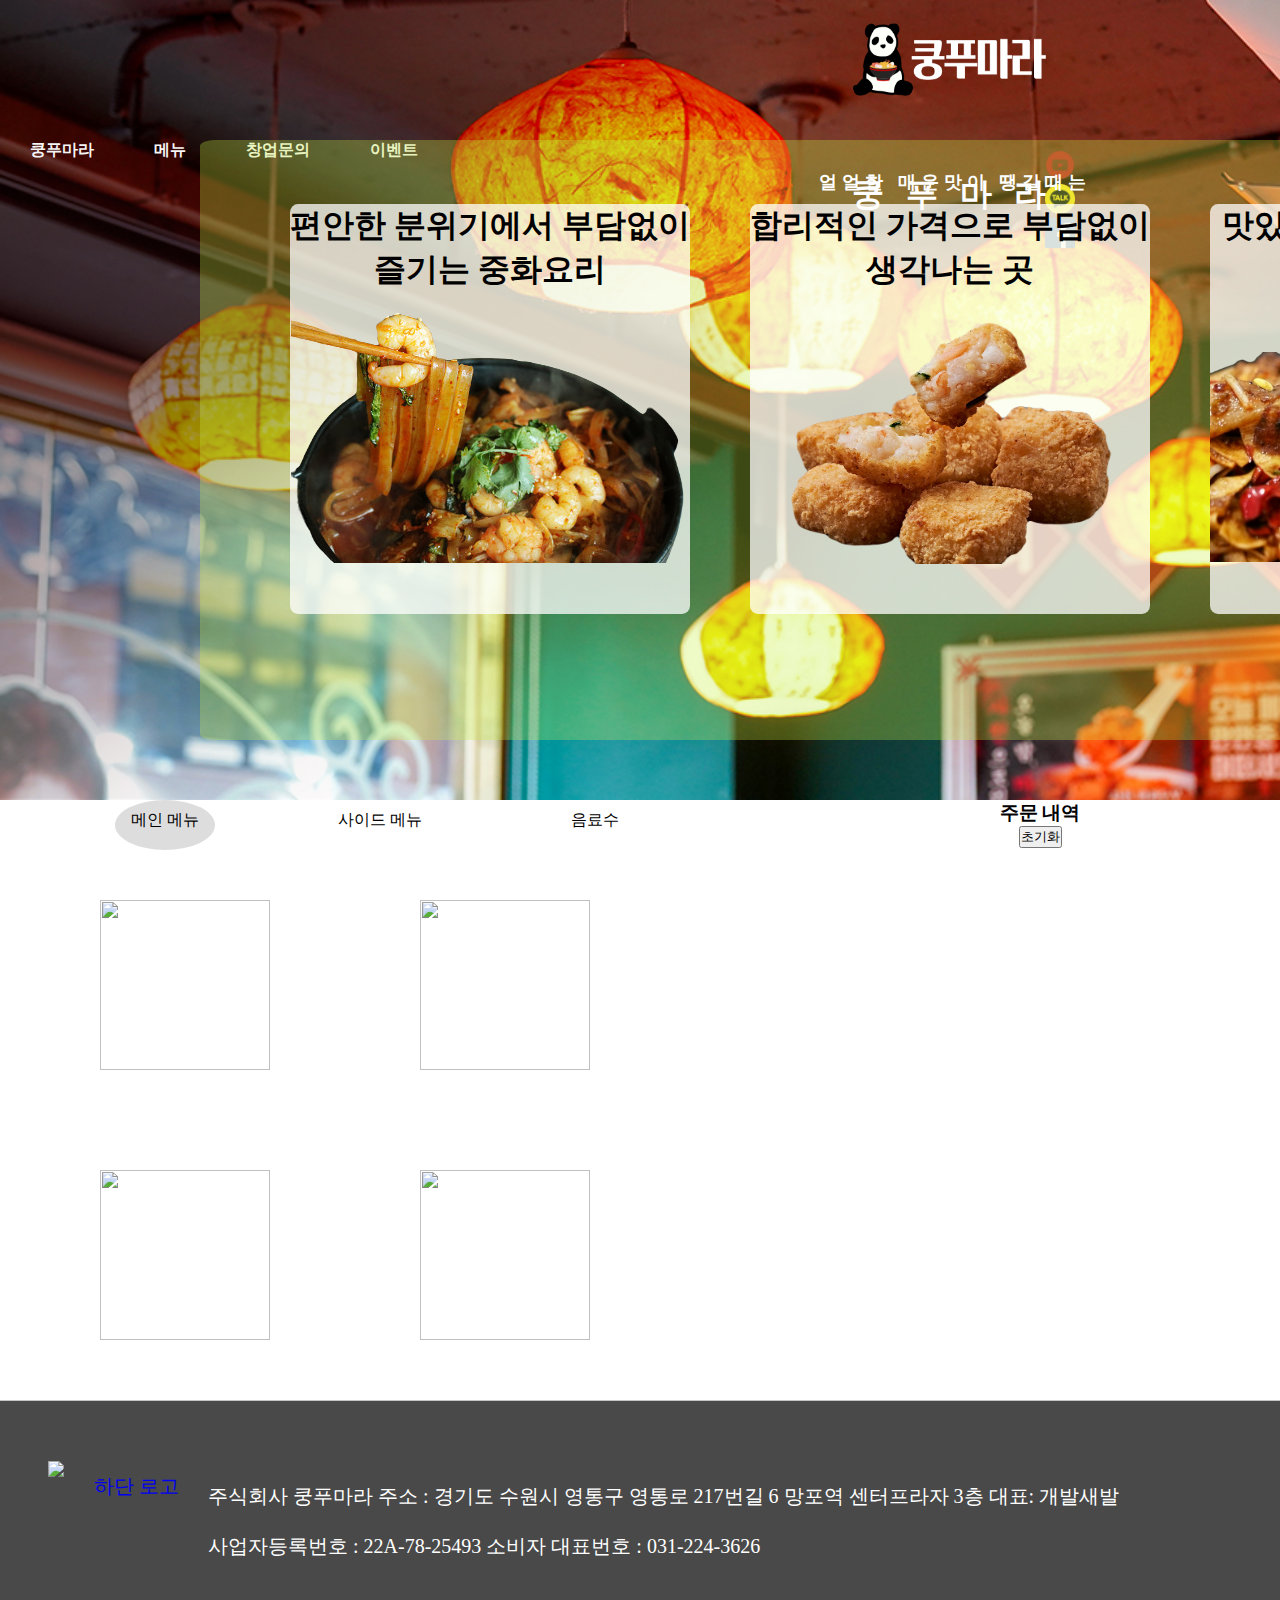
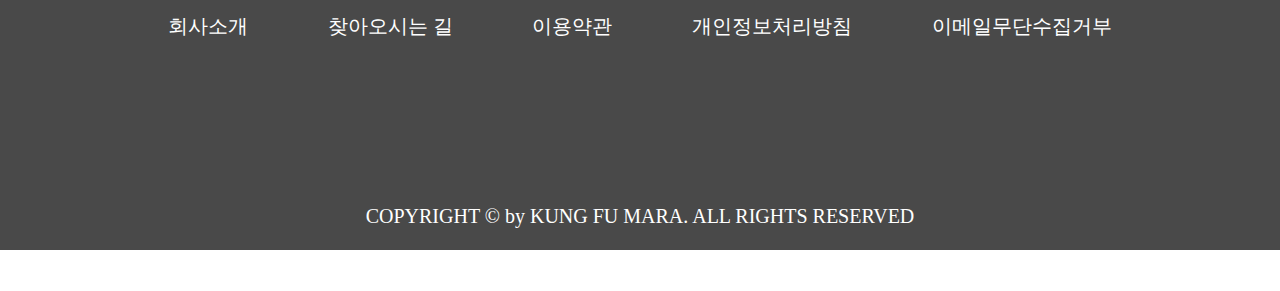
==== index.html @ 3f105825 "사진 + 수량 버튼" ====
<!DOCTYPE html>
<html lang="ko">

<head>
  <meta charset="UTF-8">
  <title>얼얼~한 매운맛 쿵푸마라</title>
  <link rel="stylesheet" type="text/css" href="./css/style.css" rel="stylesheet">

</head>

<body>

  <div class="container">
    <!--헤더-->

    <header class="header">





      <!--로고-->
      <div class="logo">
        <a href="3.html"><img src="img/가로화이트1.png"></a>
      </div>


      <!--네비게이션-->
      <nav>
        <ul class="topMenu">

          <li><a href="#">쿵푸마라</a>
            <ul>
              <li><a href="#">쿵푸마라</a></li>
              <li><a href="#">매장위치</a></li>
            </ul>
          </li>

          <li><a href="#">메뉴</a>
            <ul>
              <li><a href="#">전체메뉴</a></li>
              <li><a href="#">신메뉴</a></li>
            </ul>
          </li>

          <li><a href="#">창업문의</a>
            <ul>
              <li><a href="#">문의사항</a></li>
              <li><a href="#">창업비용</a></li>
            </ul>
          </li>

          <li><a href="#">이벤트</a>
            <ul>
              <li><a href="#">이달의 행사</a></li>
              <li><a href="#">쿠폰</a></li>
            </ul>
          </li>

        </ul>
      </nav>
      <!--SNS-->
      <div class="sns">
        <a href="https://www.youtube.com">
          <img src="img/유튜브.png"></a>
        <a href="https://www.kakaocorp.com">
          <img src="img/카카오.png"></a>
        <a href="https://www.facebook.com">
          <img src="img/페이스북.png"></a>
      </div>


      <!--박스-->
      <div style="background-color: rgba(203, 241, 65, 0.3);" class="box">
        <p class="p1">얼얼한 매운맛이 땡길때는</p>
        <p class="p2">쿵푸마라</p>

        <div style="background-color: rgba(255, 255, 255, 0.75);" class="box1">
          <p class="p3">편안한 분위기에서 부담없이 즐기는 중화요리</p>
          <img src="img/노배경.png">
        </div>

        <div style="background-color: rgba(255, 255, 255, 0.75);" class="box2">
          <p class="p3">합리적인 가격으로 부담없이 생각나는 곳</p>
          <img src="img/노배경멘보샤.png">
        </div>

        <div style="background-color: rgba(255, 255, 255, 0.75);" class="box3">
          <p class="p3">맛있게 얼얼한 멈출수 없는 마라의 맛</p>
          <img src="img/노배경얼얼.png">
        </div>



      </div>


    </header>
    <!--탭 메뉴 부분-->
    <div class="tabMenu">
      <input type="radio" id="maindish" name="tab" checked>
      <input type="radio" id="side" name="tab">
      <input type="radio" id="drink" name="tab">

      <section class="buttons">
        <label for="maindish">메인 메뉴</label>
        <label for="side">사이드 메뉴</label>
        <label for="drink">음료수</label>
      </section>

      <div class="tabContent">
        <ul>
          <li class="item">
            <div class="product">
              <img src="img/메뉴 마라탕.png">
              <div class="caption">
                <h2 id="mainName1">마라탕</h2>
                <p id="mainPrice1">8,000원</p>
                <div class="but">
                  <button onclick="sub1('a',8000);">-</button>
                  <p>수량</p>
                  <button onclick="add1('a',8000);">+</button>
                </div>
              </div>
            </div>
          </li>
          <li class="item">
            <div class="product">
              <img src="img/메뉴 마라샹궈.png">
              <div class="caption">
                <h2 id="mainName2">마라샹궈</h2>
                <p id="mainPrice2">10,000원</p>
                <div class="but">
                  <button onclick="sub2('b',10000);">-</button>
                  <p>수량</p>
                  <button onclick="add2('b',10000);">+</button>
                </div>
              </div>
            </div>
          </li>
          <li class="item">
            <div class="product">
              <img src="img/메뉴 로제마라탕.png">
              <div class="caption">
                <h2 id="mainName3">로제 마라탕</h2>
                <p id="mainPrice3">9,000원</p>
                <div class="but">
                  <button onclick="sub3('c',9000);">-</button>
                  <p>수량</p>
                  <button onclick="add3('c',9000);">+</button>
                </div>
              </div>
            </div>
          </li>
          <li class="item">
            <div class="product">
              <img src="img/메뉴 로제마라샹궈.png">
              <div class="caption">
                <h2 id="mainName4">로제 마라샹궈</h2>
                <p id="mainPrice4">11,000원</p>
                <div class="but">
                  <button onclick="sub4('d',11000);">-</button>
                  <p>수량</p>
                  <button onclick="add4('d',11000);">+</button>
                </div>
              </div>
            </div>
          </li>
        </ul>
      </div>
      <div class="tabContent">
        <ul>
          <li class="item">
            <div class="product">
              <img src="img/메뉴 통새우꿔바로우.png">
              <div class="caption">
                <h2 id="sideName1">통새우 꿔바로우</h2>
                <p id="sidePrice1">6,000원</p>
                <div class="but">
                  <button onclick="sub5('e',6000);">-</button>
                  <p>수량</p>
                  <button onclick="add5('e',6000);">+</button>
                </div>
              </div>
            </div>
          </li>
          <li class="item">
            <div class="product">
              <img src="img/메뉴 통새우크림꿔바로우.png">
              <div class="caption">
                <h2 id="sideName2">크림 꿔바로우</h2>
                <p id="sidePrice2">7,000원</p>
                <div class="but">
                  <button onclick="sub6('f',7000);">-</button>
                  <p>수량</p>
                  <button onclick="add6('f',7000);">+</button>
                </div>
              </div>
            </div>
          </li>
          <li class="item">
            <div class="product">
              <img src="img/메뉴 마라갈비만두.png">
              <div class="caption">
                <h2 id="sideName3">마라 갈비만두</h2>
                <p id="sidePrice3">6,500원</p>
                <div class="but">
                  <button onclick="sub7('g',6500);">-</button>
                  <p>수량</p>
                  <button onclick="add7('g',6500);">+</button>
                </div>
              </div>
            </div>
          </li>
          <li class="item">
            <div class="product">
              <img src="img/메뉴 마라주먹밥.png">
              <div class="caption">
                <h2 id="sideName4">마라 주먹밥</h2>
                <p id="sidePrice4">5,000원</p>
                <div class="but">
                  <button onclick="sub8('h',5000);">-</button>
                  <p>수량</p>
                  <button onclick="add8('h',5000);">+</button>
                </div>
              </div>
            </div>
          </li>
        </ul>
      </div>
      <div class="tabContent">
        <ul>
          <li class="item">
            <div class="product">
              <img src="img/연태고량주.png">
              <div class="caption">
                <h2 id="drinkName1">연태 고량주</h2>
                <p id="drinkPrice1">8,000원</p>
                <div class="but">
                  <button onclick="sub9('i',8000);">-</button>
                  <p>수량</p>
                  <button onclick="add9('i',8000);">+</button>
                </div>
              </div>
            </div>
          </li>
          <li class="item">
            <div class="product">
              <img src="img/칭따오.png">
              <div class="caption">
                <h2 id="drinkName2">칭따오</h2>
                <p id="drinkPrice2">6,000원</p>
                <div class="but">
                  <button onclick="sub10('j',6000);">-</button>
                  <p>수량</p>
                  <button onclick="add10('j',6000);">+</button>
                </div>
              </div>
            </div>
          </li>
          <li class="item">
            <div class="product">
              <img src="img/소주.png">
              <div class="caption">
                <h2 id="drinkName3">소주</h2>
                <p id="drinkPrice3">5,000원</p>
                <div class="but">
                  <button onclick="sub11('k',5000);">-</button>
                  <p>수량</p>
                  <button onclick="add11('k',5000);">+</button>
                </div>
              </div>
            </div>
          </li>
          <li class="item">
            <div class="product">
              <img src="img/콜라.png">
              <div class="caption">
                <h2 id="drinkName4">콜라</h2>
                <p id="drinkPrice4">2,000원</p>
                <div class="but">
                  <button onclick="sub12('l',2000);">-</button>
                  <p>수량</p>
                  <button onclick="add12('l',2000);">+</button>
                </div>
              </div>
            </div>
          </li>
        </ul>
      </div>
    </div>
    <div class="result">
      <h3>주문 내역</h3>
      <form class="frm" action="">
        <div id="msg1"></div>
        <div id="msg2"></div>
        <div id="msg3"></div>
        <div id="msg4"></div>
        <div id="msg5"></div>
        <div id="msg6"></div>
        <div id="msg7"></div>
        <div id="msg8"></div>
        <div id="msg9"></div>
        <div id="msg10"></div>
        <div id="msg11"></div>
        <div id="msg12"></div>
      </form>
      <div id="total"></div>
      <button class="reset" onclick="reset();">초기화</button>
    </div>
    <script src="js/script.js"></script>



    <footer>
      <div class="snowflakes" aria-hidden="true">
        <div class="snowflake">
          <img src="./img/pepper.png" width="50px" height="50px">
        </div>
        <div class="snowflake">
          <img src="./img/pepper.png" width="50px" height="50px">
        </div>
        <div class="snowflake">
          <img src="./img/pepper.png" width="50px" height="50px">
        </div>
        <div class="snowflake">
          <img src="./img/pepper.png" width="50px" height="50px">
        </div>
        <div class="snowflake">
          <img src="./img/pepper.png" width="50px" height="50px">
        </div>
        <div class="snowflake">
          <img src="./img/pepper.png" width="50px" height="50px">
        </div>
        <div class="snowflake">
          <img src="./img/pepper.png" width="50px" height="50px">
        </div>
      </div>
      <div class="topfooter">
        <div class="ftlogo">
          <a href="#"><img src="./img/white1.png" alt="하단 로고"></a>
          <p>주식회사 쿵푸마라 주소 : 경기도 수원시 영통구 영통로 217번길 6 망포역 센터프라자 3층
            대표: 개발새발<br />사업자등록번호 : 22A-78-25493 소비자 대표번호 : 031-224-3626</p><br />
        </div>
        <div class="ftdiv">
          <a href="#">회사소개</a>
          <a href="#">찾아오시는 길</a>
          <a href="#">이용약관</a>
          <a href="#">개인정보처리방침</a>
          <a href="#">이메일무단수집거부</a>
        </div>
      </div>
      <div class="bottomfooter">
        COPYRIGHT © by KUNG FU MARA. ALL RIGHTS RESERVED
      </div>
    </footer>
  </div>
</body>

</html>
---- css/style.css ----
*{
  text-align: center;
  margin: 0;
padding: 0;
list-style:none;
box-sizing: border-box;
font-family: 'Cafe24Dangdanghae';
}



@font-face {
  font-family: 'Cafe24Dangdanghae';
  src: url('https://cdn.jsdelivr.net/gh/projectnoonnu/noonfonts_2001@1.2/Cafe24Dangdanghae.woff') format('woff');
  font-weight: normal;
  font-style: normal;
}


/*눈내리기 css*/
        /* customizable snowflake styling */
        .snowflake {
          color: #fff;
          font-size: 1em;
          font-family: Arial, sans-serif;
          text-shadow: 0 0 2.5px #000;
        }
        
        @-webkit-keyframes snowflakes-fall{0%{top:-10%}100%{top:100%}}
        @-webkit-keyframes snowflakes-shake{0%,100%{-webkit-transform:translateX(0);transform:translateX(0)}50%{-webkit-transform:translateX(80px);transform:translateX(80px)}}
        @keyframes snowflakes-fall{0%{top:-10%}100%{top:100%}}
        @keyframes snowflakes-shake{0%,100%{transform:translateX(0)}50%{transform:translateX(80px)}}
        .snowflake{position:fixed;top:-10%;z-index:9999;
          -webkit-user-select:none;
          -moz-user-select:none;
          -ms-user-select:none;user-select:none;cursor:default;
          -webkit-animation-name:snowflakes-fall,snowflakes-shake;
          -webkit-animation-duration:10s,3s;
          -webkit-animation-timing-function:linear,ease-in-out;
          -webkit-animation-iteration-count:infinite,infinite;
          -webkit-animation-play-state:running,running;
          animation-name:snowflakes-fall,snowflakes-shake;
          animation-duration:10s,3s;
          animation-timing-function:linear,ease-in-out;
          animation-iteration-count:infinity;
          animation-play-state:running,running}
        .snowflake:nth-of-type(0){left:1%;
          -webkit-animation-delay:0s,0s;
          animation-delay:0s,0s}
        .snowflake:nth-of-type(1){left:10%;
          -webkit-animation-delay:1s,1s;
          animation-delay:1s,1s}
        .snowflake:nth-of-type(2){left:20%;
          -webkit-animation-delay:6s,.5s;
          animation-delay:6s,.5s}
        .snowflake:nth-of-type(3){left:30%;
          -webkit-animation-delay:4s,2s;
          animation-delay:4s,2s}
        .snowflake:nth-of-type(4){left:40%;
          -webkit-animation-delay:2s,2s;
          animation-delay:2s,2s}
        .snowflake:nth-of-type(5){left:50%;
          -webkit-animation-delay:8s,3s;
          animation-delay:8s,3s}
        .snowflake:nth-of-type(6){left:60%;
          -webkit-animation-delay:6s,2s;
          animation-delay:6s,2s}
        .snowflake:nth-of-type(7){left:70%;
          -webkit-animation-delay:2.5s,1s;
          animation-delay:2.5s,1s}
        .snowflake:nth-of-type(8){left:80%;
          -webkit-animation-delay:1s,0s;
          animation-delay:1s,0s}
        .snowflake:nth-of-type(9){left:90%;
          -webkit-animation-delay:3s,1.5s;
          animation-delay:3s,1.5s}
        .snowflake:nth-of-type(10){left:25%;
          -webkit-animation-delay:2s,0s;
          animation-delay:2s,0s}
        .snowflake:nth-of-type(11){left:65%;
          -webkit-animation-delay:4s,2.5s;
          animation-delay:4s,2.5s}

a{
text-decoration:none;
display:block;
}
footer {
                     
  height : 450px;
  width: 100%;
  background-color: #000000b6;
  bottom: 0px;
  border-top: 1px solid #c4c4c4;
  padding-top: 15px;
  font-size: 20px;
  /* text-align: center; */
  display:inline-block;
  vertical-align:top;
  line-height: 50px;
}
.topfooter {
  height : 350px;
  margin-top: 25px;

}
.bottomfooter {
  height : 100px;
  color: #ffffff;
  padding-bottom: 40px;

}

.ftdiv {
  display: flex;
	flex-direction: row;
	justify-content: space-around;
	width:80%;
	margin:0 auto;
}

.ftdiv a {color: #ffffff;
 
}
.ftdiv > a:hover {
  color: #a19f9f;
}

.ftlogo {
  display:flex; justify-content:center; align-items: center; color: #ffffff;
}
.ftlogo p {
  float: left;
  width: 80%;
  text-align: left;
}
.ftlogo img{
  width: 160px;
  height: 160px;
  padding-top: 20px;
  padding-bottom: 20px;
  float: left;
}
div.clickEffect{
  position: fixed;
  box-sizing: border-box;
  border-style: solid;
  border-color: red;
  border-radius: 50%;
  animation:clickEffect 0.4s ease-out;
  z-index:99999;
}
@keyframes clickEffect{
  0%{
    opacity: 1;
    width: 0.5em;
    height: 0.5em;
    margin: -0.25em;
    border-width: 0.5em;
  }
  100%{
    opacity: 0.2;
    width: 15em; height:15em;
    margin: -7.5em;
    border-width: 0.03em;
  }
}


* {
  padding: 0 auto;
}

/*헤더*/
.header {
  width: 100%;
  height: 800px; 
  background-image: url("../img/배경2.jpg");
  background-position: center;
  background-size: cover;

}

  /*로고영역*/
  .header > .logo {
    width: 300px;
    height: 100px;
    text-align: center;
    float: left;
    margin-left: 800px;
    margin-top: 10px;
  }

    /*로고이미지*/
    .header > .logo > a img  {
      width: 200px;
      height: 80px;
      margin-top: 10px;
    }

    
/*메뉴영역 전체*/
nav {
  width: 510px;
  height: 80px;
  float: left;
  margin-top: 10px;
}

/*메뉴*/
.topMenu > li {
  list-style: none;
  float: left;
  position: relative; /*서브메뉴 위치*/
}

/*메뉴 이름 설정*/
.topMenu > li > a {
  display: block; /*링크 태그 블록 스타일*/
  color: whitesmoke; /*폰트 색상*/
  font-weight: 600; /*폰트 굵기*/
  padding: 20px 30px;
  text-decoration: none;
}

/*메뉴 마우스오버 설정*/
.topMenu > li > a:hover {        
  color: coral;
}

/*서브메뉴*/
.topMenu > li > ul {
  display: none; /*서브 메뉴 처음에 안보이게 block이면 처음부터 보임*/
  position: absolute;
  width: 100px;
  left: 10px;
  /*배경색 투명하게*/
  background-color: white;
  list-style: none;
  opacity: 0.5;
}

/*서브메뉴 글자 위치*/
.topMenu > li > ul > li {
  padding: 10px 10px 10px 0px;
}

/*서브메뉴 스타일*/
.topMenu > li > ul > li > a {
  font-size: 13px;
  padding: 1px; 
  color: black;
  text-decoration: none;
  font-weight: bold;
}

/*마우스오버시 서브메뉴 보임*/
.topMenu > li:hover > ul {
  display: block; /*none으로 하면 안보임*/
}

/*마우스오버시 서브메뉴 색깔변경*/
.topMenu > li > ul > li > a:hover {
  color: coral;
}

/*sns*/
.sns {
  width: 100px;
  height: 30px;
  float: right;
  position: relative;
  margin-right: 170px;
  margin-top: 40px;
}

  .sns img {
    width: 30px;
    height: 30px;
    line-height: 50px;
  }

  .box {
    width: 1500px;
    height: 600px;
    background-color: white;
    --opacity: 0.7;
    position: absolute;
    margin-top: 140px;
    margin-left: 200px;
    border-radius: 1%;
  }

    .box > .p1 {
      width: 1500px;
      text-align: center;
      color: white;
      font-size: large;
      margin-top: 30px;
      text-align: center;
      letter-spacing: 5px;
      font-weight: bold;
      margin-left: 5px;
    }

    .box > .p2 {
      width: 1500px;
      text-align: center;
      color: white;
      font-weight: bold;
      font-size: xx-large;
      line-height: 0px;
      letter-spacing: 22px;
      margin-left: 10px;
    }

    .box1 > .p3 {
      font-size: xx-large;
      font-weight: bold;
      text-align: center;
      color: black;
    }

    .box2 > .p3 {
      font-size: xx-large;
      font-weight: bold;
      text-align: center;
      color: black;
    }

    .box3 > .p3 {
      font-size: xx-large;
      font-weight: bold;
      text-align: center;
      color: black;
    }




    .box > .box1 {
      width: 400px;
      height: 410px;
      background-color: white;
      margin-left: 90px;
      margin-top: 10px;
      position: relative;
      float: left;
      border-radius: 2%;
    }

    .box > .box2 {
      width: 400px;
      height: 410px;
      background-color: white;
      margin-left: 60px;
      margin-top: 10px;
      position: relative;
      float: left;
      border-radius: 2%;
    }

    .box > .box3 {
      width: 400px;
      height: 410px;
      background-color: white;
      margin-left: 60px;
      margin-top: 10px;
      position: relative;
      float: left;
      border-radius: 2%;
      overflow: hidden;
    }


    .box > .box1 > img {
      margin-left: 1px;
      margin-top: 5px;
    }

    
    .box > .box2 > img {
      width: 410px;
    }

    .box > .box3 > img {
      width: 400px;
      margin-top: 60px;
    }
    



    /*탭 메뉴 부분*/
    input:nth-of-type(1) {
      display: none;
    }
  
    input:nth-of-type(1) ~ div:nth-of-type(1) {
      display: none;
    }
  
    input:nth-of-type(1):checked ~ div:nth-of-type(1) {
      display: block;
    }
  
    /*두번째탭*/
    input:nth-of-type(2) {
      display: none;
    }
  
    input:nth-of-type(2) ~ div:nth-of-type(2) {
      display: none;
    }
  
    input:nth-of-type(2):checked ~ div:nth-of-type(2) {
      display: block;
    }
  
    /*세번째탭*/
    input:nth-of-type(3) {
      display: none;
    }
  
    input:nth-of-type(3) ~ div:nth-of-type(3) {
      display: none;
    }
  
    input:nth-of-type(3):checked ~ div:nth-of-type(3) {
      display: block;
    }
  
    /*탭 모양 구성*/
    .tabMenu .buttons {
      overflow: hidden;
    }
  
    .tabMenu .buttons label {
      display: block;
      /*수평정렬*/
      width: 100px;
      height: 50px;
      line-height: 40px;
      text-align: center;
      box-sizing: border-box;
      /*테두리 지정*/
      border-radius: 50%;
      background-color: white;
      color: black;
      float: left;
      margin-left: 115px;
    }
    .tabMenu .buttons label:hover {
      scale: 1.1;
    }
  
    input:nth-of-type(1):checked ~ section.buttons > label:nth-of-type(1) {
      background-color: #ddd;
      color: black;
    }
  
    input:nth-of-type(2):checked ~ section.buttons > label:nth-of-type(2) {
      background-color: #ddd;
      color: black;
    }
  
    input:nth-of-type(3):checked ~ section.buttons > label:nth-of-type(3) {
      background-color: #ddd;
      color: black;
    }
    .tabMenu {
      float: left;
      width: 800px; height: 600px;
    }
  
    .tabContent {
        /*탭 내용 스타일 부분*/
        display: none;
        
        /*이미지 가로 배치*/
        display: inline;
      }
      .tabContent ul li {
        list-style: none;
      }
  
      .tabContent ul li .product {
        position: relative;
        overflow: hidden;
        width: 170px;
        height: 170px;
        float: left;
        margin: 50px 50px 50px 100px;
      }
  
      .tabContent ul li .product img {
        width: 170px;
        height: 170px;
        z-index: 1;
      }
  
      .tabContent ul li .product .caption {
        position: absolute;
        width: 170px;
        height: 170px;
        background-color: rgba(0, 0, 0, 0.6);
        opacity: 0;
        transition: all 0.8s ease-in-out;
        z-index: 10;
        text-align: center;
      }
  
      .tabContent ul li .product:hover .caption {
        opacity: 1;
        transform: translateY(-174px);
      }
      .tabContent ul li .product .caption .but {
        margin-left: 40px;
        display: flex;
      }
      .tabContent ul li .product .caption .but button {
        margin: 5px;
        width: 20px;
      }
  
      .caption h2 {
        color: #fff;
        text-align: center;
        margin-top: 55px;
      }
      .caption p {
        color: #fff;
        text-align: center;
      }
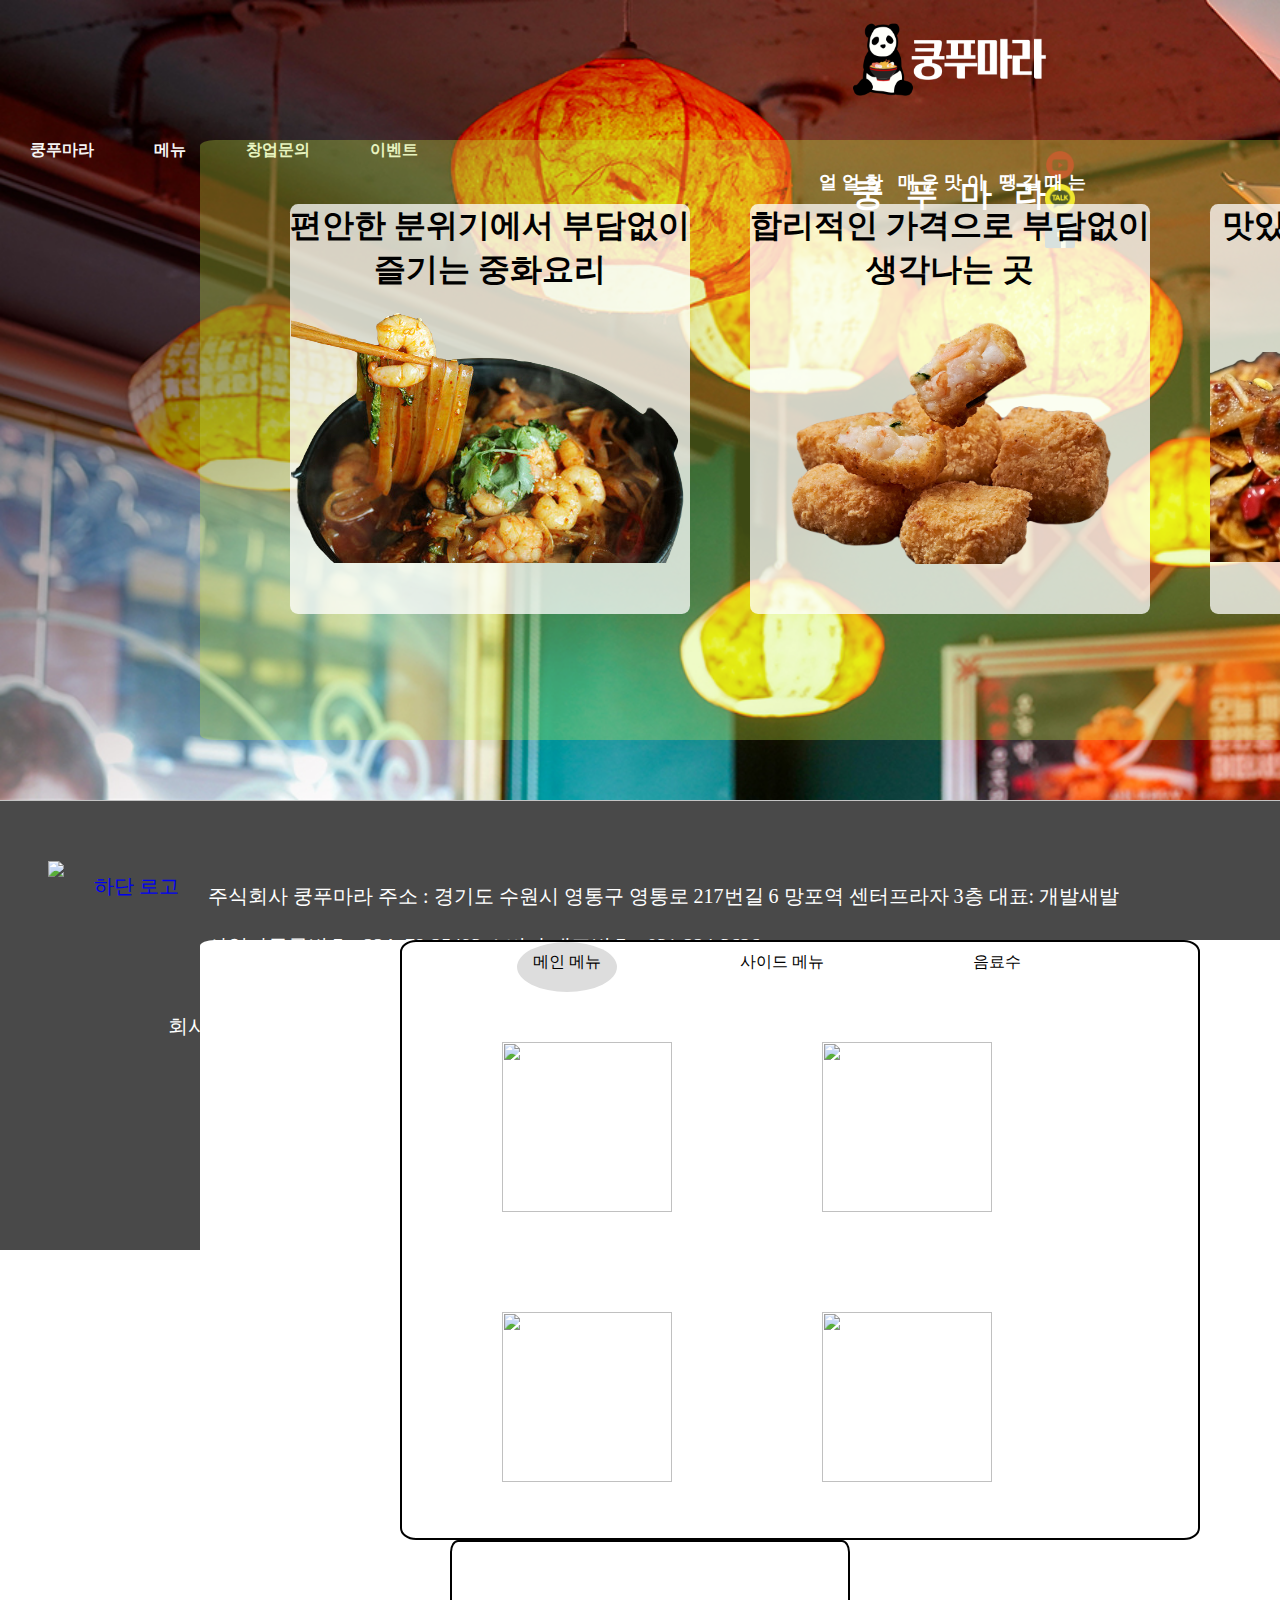
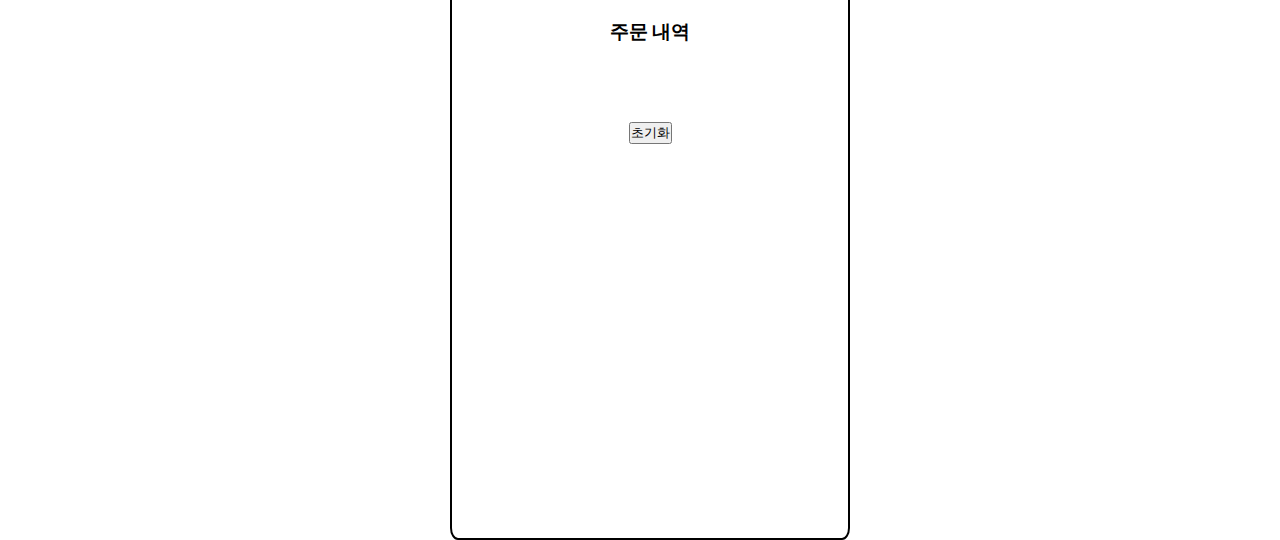
==== commit 30fa673e: "index 커밋" ====
--- a/index.html
+++ b/index.html
@@ -96,217 +96,219 @@
 
 
     </header>
-    <!--탭 메뉴 부분-->
-    <div class="tabMenu">
-      <input type="radio" id="maindish" name="tab" checked>
-      <input type="radio" id="side" name="tab">
-      <input type="radio" id="drink" name="tab">
-
-      <section class="buttons">
-        <label for="maindish">메인 메뉴</label>
-        <label for="side">사이드 메뉴</label>
-        <label for="drink">음료수</label>
-      </section>
-
-      <div class="tabContent">
-        <ul>
-          <li class="item">
-            <div class="product">
-              <img src="img/메뉴 마라탕.png">
-              <div class="caption">
-                <h2 id="mainName1">마라탕</h2>
-                <p id="mainPrice1">8,000원</p>
-                <div class="but">
-                  <button onclick="sub1('a',8000);">-</button>
-                  <p>수량</p>
-                  <button onclick="add1('a',8000);">+</button>
-                </div>
-              </div>
-            </div>
-          </li>
-          <li class="item">
-            <div class="product">
-              <img src="img/메뉴 마라샹궈.png">
-              <div class="caption">
-                <h2 id="mainName2">마라샹궈</h2>
-                <p id="mainPrice2">10,000원</p>
-                <div class="but">
-                  <button onclick="sub2('b',10000);">-</button>
-                  <p>수량</p>
-                  <button onclick="add2('b',10000);">+</button>
-                </div>
-              </div>
-            </div>
-          </li>
-          <li class="item">
-            <div class="product">
-              <img src="img/메뉴 로제마라탕.png">
-              <div class="caption">
-                <h2 id="mainName3">로제 마라탕</h2>
-                <p id="mainPrice3">9,000원</p>
-                <div class="but">
-                  <button onclick="sub3('c',9000);">-</button>
-                  <p>수량</p>
-                  <button onclick="add3('c',9000);">+</button>
-                </div>
-              </div>
-            </div>
-          </li>
-          <li class="item">
-            <div class="product">
-              <img src="img/메뉴 로제마라샹궈.png">
-              <div class="caption">
-                <h2 id="mainName4">로제 마라샹궈</h2>
-                <p id="mainPrice4">11,000원</p>
-                <div class="but">
-                  <button onclick="sub4('d',11000);">-</button>
-                  <p>수량</p>
-                  <button onclick="add4('d',11000);">+</button>
-                </div>
-              </div>
-            </div>
-          </li>
-        </ul>
-      </div>
-      <div class="tabContent">
-        <ul>
-          <li class="item">
-            <div class="product">
-              <img src="img/메뉴 통새우꿔바로우.png">
-              <div class="caption">
-                <h2 id="sideName1">통새우 꿔바로우</h2>
-                <p id="sidePrice1">6,000원</p>
-                <div class="but">
-                  <button onclick="sub5('e',6000);">-</button>
-                  <p>수량</p>
-                  <button onclick="add5('e',6000);">+</button>
-                </div>
-              </div>
-            </div>
-          </li>
-          <li class="item">
-            <div class="product">
-              <img src="img/메뉴 통새우크림꿔바로우.png">
-              <div class="caption">
-                <h2 id="sideName2">크림 꿔바로우</h2>
-                <p id="sidePrice2">7,000원</p>
-                <div class="but">
-                  <button onclick="sub6('f',7000);">-</button>
-                  <p>수량</p>
-                  <button onclick="add6('f',7000);">+</button>
-                </div>
-              </div>
-            </div>
-          </li>
-          <li class="item">
-            <div class="product">
-              <img src="img/메뉴 마라갈비만두.png">
-              <div class="caption">
-                <h2 id="sideName3">마라 갈비만두</h2>
-                <p id="sidePrice3">6,500원</p>
-                <div class="but">
-                  <button onclick="sub7('g',6500);">-</button>
-                  <p>수량</p>
-                  <button onclick="add7('g',6500);">+</button>
-                </div>
-              </div>
-            </div>
-          </li>
-          <li class="item">
-            <div class="product">
-              <img src="img/메뉴 마라주먹밥.png">
-              <div class="caption">
-                <h2 id="sideName4">마라 주먹밥</h2>
-                <p id="sidePrice4">5,000원</p>
-                <div class="but">
-                  <button onclick="sub8('h',5000);">-</button>
-                  <p>수량</p>
-                  <button onclick="add8('h',5000);">+</button>
-                </div>
-              </div>
-            </div>
-          </li>
-        </ul>
-      </div>
-      <div class="tabContent">
-        <ul>
-          <li class="item">
-            <div class="product">
-              <img src="img/연태고량주.png">
-              <div class="caption">
-                <h2 id="drinkName1">연태 고량주</h2>
-                <p id="drinkPrice1">8,000원</p>
-                <div class="but">
-                  <button onclick="sub9('i',8000);">-</button>
-                  <p>수량</p>
-                  <button onclick="add9('i',8000);">+</button>
-                </div>
-              </div>
-            </div>
-          </li>
-          <li class="item">
-            <div class="product">
-              <img src="img/칭따오.png">
-              <div class="caption">
-                <h2 id="drinkName2">칭따오</h2>
-                <p id="drinkPrice2">6,000원</p>
-                <div class="but">
-                  <button onclick="sub10('j',6000);">-</button>
-                  <p>수량</p>
-                  <button onclick="add10('j',6000);">+</button>
-                </div>
-              </div>
-            </div>
-          </li>
-          <li class="item">
-            <div class="product">
-              <img src="img/소주.png">
-              <div class="caption">
-                <h2 id="drinkName3">소주</h2>
-                <p id="drinkPrice3">5,000원</p>
-                <div class="but">
-                  <button onclick="sub11('k',5000);">-</button>
-                  <p>수량</p>
-                  <button onclick="add11('k',5000);">+</button>
-                </div>
-              </div>
-            </div>
-          </li>
-          <li class="item">
-            <div class="product">
-              <img src="img/콜라.png">
-              <div class="caption">
-                <h2 id="drinkName4">콜라</h2>
-                <p id="drinkPrice4">2,000원</p>
-                <div class="but">
-                  <button onclick="sub12('l',2000);">-</button>
-                  <p>수량</p>
-                  <button onclick="add12('l',2000);">+</button>
-                </div>
-              </div>
-            </div>
-          </li>
-        </ul>
-      </div>
-    </div>
-    <div class="result">
-      <h3>주문 내역</h3>
-      <form class="frm" action="">
-        <div id="msg1"></div>
-        <div id="msg2"></div>
-        <div id="msg3"></div>
-        <div id="msg4"></div>
-        <div id="msg5"></div>
-        <div id="msg6"></div>
-        <div id="msg7"></div>
-        <div id="msg8"></div>
-        <div id="msg9"></div>
-        <div id="msg10"></div>
-        <div id="msg11"></div>
-        <div id="msg12"></div>
-      </form>
-      <div id="total"></div>
-      <button class="reset" onclick="reset();">초기화</button>
+    <div class="box">
+      <!--탭 메뉴 부분-->
+      <div class="tabMenu">
+        <input type="radio" id="maindish" name="tab" checked>
+        <input type="radio" id="side" name="tab">
+        <input type="radio" id="drink" name="tab">
+
+        <section class="buttons">
+          <label for="maindish">메인 메뉴</label>
+          <label for="side">사이드 메뉴</label>
+          <label for="drink">음료수</label>
+        </section>
+
+        <div class="tabContent">
+          <ul>
+            <li class="item">
+              <div class="product">
+                <img src="img/메뉴 마라탕.png">
+                <div class="caption">
+                  <h2 id="mainName1">마라탕</h2>
+                  <p id="mainPrice1">8,000원</p>
+                  <div class="but">
+                    <button onclick="sub1('a',8000);">-</button>
+                    <p>수량</p>
+                    <button onclick="add1('a',8000);">+</button>
+                  </div>
+                </div>
+              </div>
+            </li>
+            <li class="item">
+              <div class="product">
+                <img src="img/메뉴 마라샹궈.png">
+                <div class="caption">
+                  <h2 id="mainName2">마라샹궈</h2>
+                  <p id="mainPrice2">10,000원</p>
+                  <div class="but">
+                    <button onclick="sub2('b',10000);">-</button>
+                    <p>수량</p>
+                    <button onclick="add2('b',10000);">+</button>
+                  </div>
+                </div>
+              </div>
+            </li>
+            <li class="item">
+              <div class="product">
+                <img src="img/메뉴 로제마라탕.png">
+                <div class="caption">
+                  <h2 id="mainName3">로제 마라탕</h2>
+                  <p id="mainPrice3">9,000원</p>
+                  <div class="but">
+                    <button onclick="sub3('c',9000);">-</button>
+                    <p>수량</p>
+                    <button onclick="add3('c',9000);">+</button>
+                  </div>
+                </div>
+              </div>
+            </li>
+            <li class="item">
+              <div class="product">
+                <img src="img/메뉴 로제마라샹궈.png">
+                <div class="caption">
+                  <h2 id="mainName4">로제 마라샹궈</h2>
+                  <p id="mainPrice4">11,000원</p>
+                  <div class="but">
+                    <button onclick="sub4('d',11000);">-</button>
+                    <p>수량</p>
+                    <button onclick="add4('d',11000);">+</button>
+                  </div>
+                </div>
+              </div>
+            </li>
+          </ul>
+        </div>
+        <div class="tabContent">
+          <ul>
+            <li class="item">
+              <div class="product">
+                <img src="img/메뉴 통새우꿔바로우.png">
+                <div class="caption">
+                  <h2 id="sideName1">통새우 꿔바로우</h2>
+                  <p id="sidePrice1">6,000원</p>
+                  <div class="but">
+                    <button onclick="sub5('e',6000);">-</button>
+                    <p>수량</p>
+                    <button onclick="add5('e',6000);">+</button>
+                  </div>
+                </div>
+              </div>
+            </li>
+            <li class="item">
+              <div class="product">
+                <img src="img/메뉴 통새우크림꿔바로우.png">
+                <div class="caption">
+                  <h2 id="sideName2">크림 꿔바로우</h2>
+                  <p id="sidePrice2">7,000원</p>
+                  <div class="but">
+                    <button onclick="sub6('f',7000);">-</button>
+                    <p>수량</p>
+                    <button onclick="add6('f',7000);">+</button>
+                  </div>
+                </div>
+              </div>
+            </li>
+            <li class="item">
+              <div class="product">
+                <img src="img/메뉴 마라갈비만두.png">
+                <div class="caption">
+                  <h2 id="sideName3">마라 갈비만두</h2>
+                  <p id="sidePrice3">6,500원</p>
+                  <div class="but">
+                    <button onclick="sub7('g',6500);">-</button>
+                    <p>수량</p>
+                    <button onclick="add7('g',6500);">+</button>
+                  </div>
+                </div>
+              </div>
+            </li>
+            <li class="item">
+              <div class="product">
+                <img src="img/메뉴 마라주먹밥.png">
+                <div class="caption">
+                  <h2 id="sideName4">마라 주먹밥</h2>
+                  <p id="sidePrice4">5,000원</p>
+                  <div class="but">
+                    <button onclick="sub8('h',5000);">-</button>
+                    <p>수량</p>
+                    <button onclick="add8('h',5000);">+</button>
+                  </div>
+                </div>
+              </div>
+            </li>
+          </ul>
+        </div>
+        <div class="tabContent">
+          <ul>
+            <li class="item">
+              <div class="product">
+                <img src="img/연태고량주.png">
+                <div class="caption">
+                  <h2 id="drinkName1">연태 고량주</h2>
+                  <p id="drinkPrice1">8,000원</p>
+                  <div class="but">
+                    <button onclick="sub9('i',8000);">-</button>
+                    <p>수량</p>
+                    <button onclick="add9('i',8000);">+</button>
+                  </div>
+                </div>
+              </div>
+            </li>
+            <li class="item">
+              <div class="product">
+                <img src="img/칭따오.png">
+                <div class="caption">
+                  <h2 id="drinkName2">칭따오</h2>
+                  <p id="drinkPrice2">6,000원</p>
+                  <div class="but">
+                    <button onclick="sub10('j',6000);">-</button>
+                    <p>수량</p>
+                    <button onclick="add10('j',6000);">+</button>
+                  </div>
+                </div>
+              </div>
+            </li>
+            <li class="item">
+              <div class="product">
+                <img src="img/소주.png">
+                <div class="caption">
+                  <h2 id="drinkName3">소주</h2>
+                  <p id="drinkPrice3">5,000원</p>
+                  <div class="but">
+                    <button onclick="sub11('k',5000);">-</button>
+                    <p>수량</p>
+                    <button onclick="add11('k',5000);">+</button>
+                  </div>
+                </div>
+              </div>
+            </li>
+            <li class="item">
+              <div class="product">
+                <img src="img/콜라.png">
+                <div class="caption">
+                  <h2 id="drinkName4">콜라</h2>
+                  <p id="drinkPrice4">2,000원</p>
+                  <div class="but">
+                    <button onclick="sub12('l',2000);">-</button>
+                    <p>수량</p>
+                    <button onclick="add12('l',2000);">+</button>
+                  </div>
+                </div>
+              </div>
+            </li>
+          </ul>
+        </div>
+      </div>
+      <div class="result">
+        <h3>주문 내역</h3>
+        <form class="frm" action="">
+          <div id="msg1"></div>
+          <div id="msg2"></div>
+          <div id="msg3"></div>
+          <div id="msg4"></div>
+          <div id="msg5"></div>
+          <div id="msg6"></div>
+          <div id="msg7"></div>
+          <div id="msg8"></div>
+          <div id="msg9"></div>
+          <div id="msg10"></div>
+          <div id="msg11"></div>
+          <div id="msg12"></div>
+        </form>
+        <div id="total"></div>
+        <button class="reset" onclick="reset();">초기화</button>
+      </div>
     </div>
     <script src="js/script.js"></script>
 
@@ -354,7 +356,7 @@
         COPYRIGHT © by KUNG FU MARA. ALL RIGHTS RESERVED
       </div>
     </footer>
-  </div>
+
 </body>
 
 </html>--- a/css/style.css
+++ b/css/style.css
@@ -470,9 +470,14 @@
     }
     .tabMenu {
       float: left;
-      width: 800px; height: 600px;
-    }
-  
+      width: 800px;
+      height: 600px;
+      border: 2px solid black;
+      float: left;
+      margin-left: 200px;
+      border-radius: 2%;
+    }   
+
     .tabContent {
         /*탭 내용 스타일 부분*/
         display: none;
@@ -531,4 +536,22 @@
       .caption p {
         color: #fff;
         text-align: center;
-      }+      }
+
+      .result {
+        width: 400px;
+        height: 600px;
+        border: 2px solid black;
+        float: left;
+        margin-left: 250px;
+        border-radius: 2%;
+      }
+      
+      .result h3 {
+        line-height: 180px;
+      }
+      
+      .result div {
+        line-height: 350%;
+      }
+      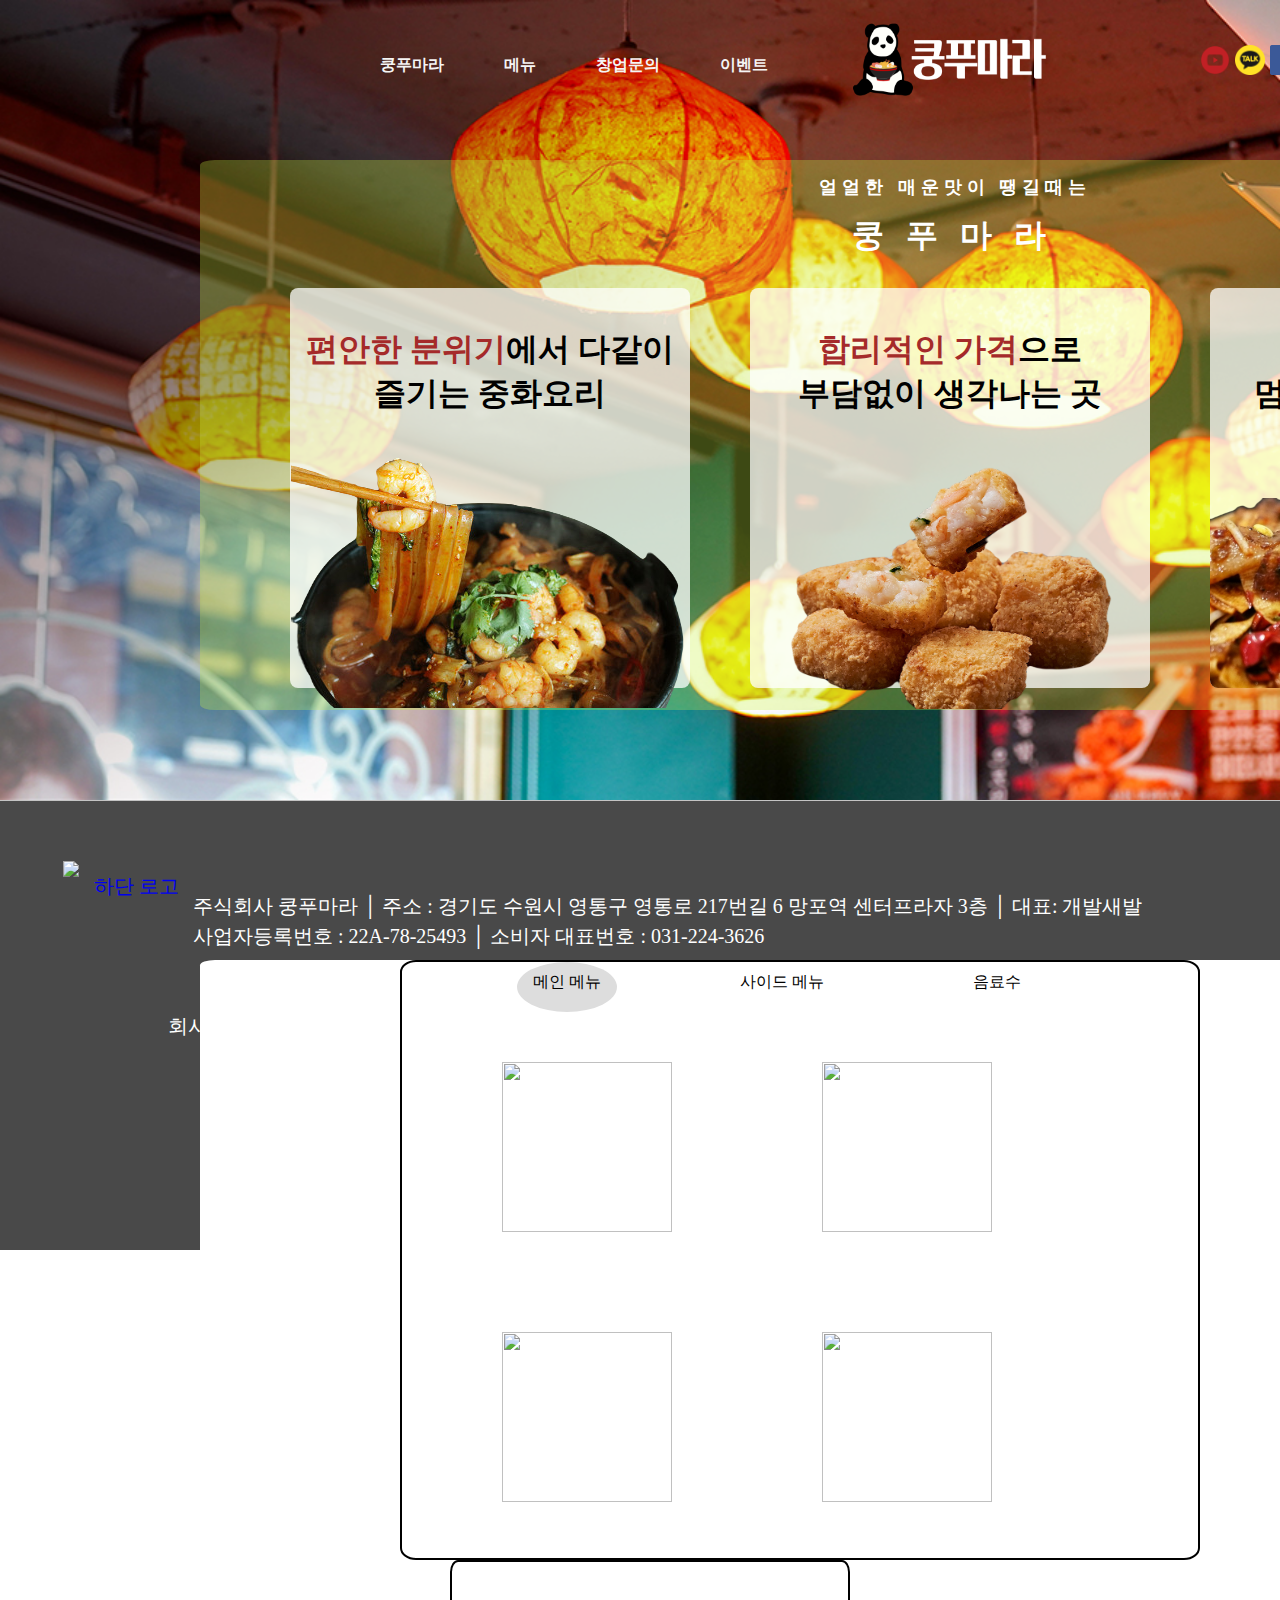
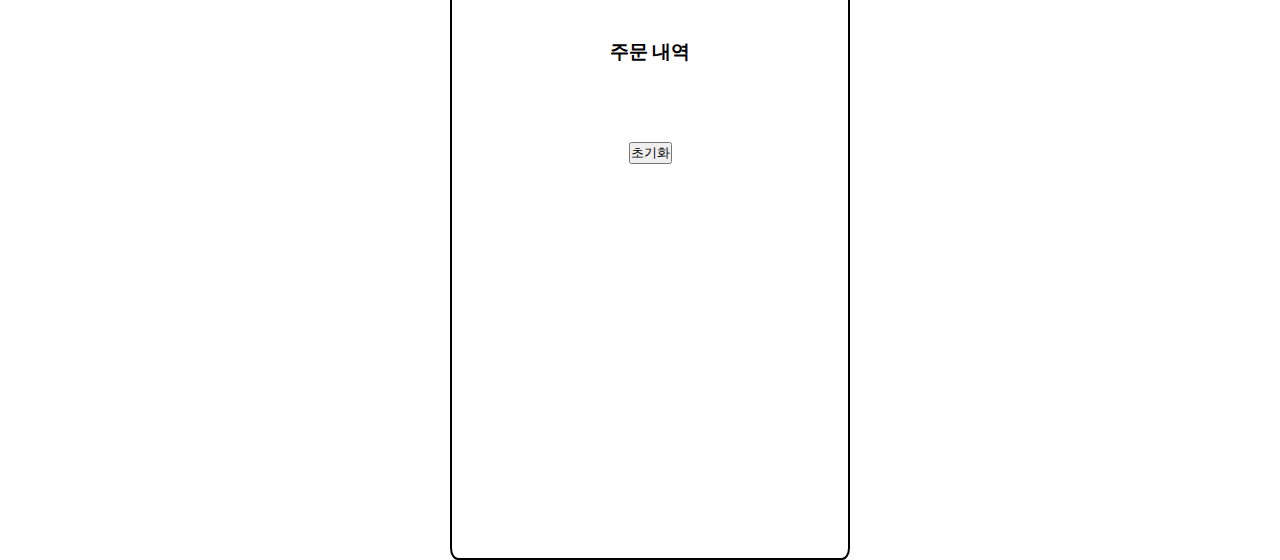
==== commit 61a07e45: "해원수정본2" ====
--- a/index.html
+++ b/index.html
@@ -21,7 +21,7 @@
 
       <!--로고-->
       <div class="logo">
-        <a href="3.html"><img src="img/가로화이트1.png"></a>
+        <a href="index.html"><img src="img/가로화이트1.png"></a>
       </div>
 
 
@@ -76,17 +76,17 @@
         <p class="p2">쿵푸마라</p>
 
         <div style="background-color: rgba(255, 255, 255, 0.75);" class="box1">
-          <p class="p3">편안한 분위기에서 부담없이 즐기는 중화요리</p>
-          <img src="img/노배경.png">
+          <p class="p3"><span style="color:brown">편안한 분위기</span>에서 다같이<br> 즐기는 중화요리</p>
+          <img src="img/노배경.png"></a>
         </div>
 
         <div style="background-color: rgba(255, 255, 255, 0.75);" class="box2">
-          <p class="p3">합리적인 가격으로 부담없이 생각나는 곳</p>
+          <p class="p3"><span style="color:brown">합리적인 가격</span>으로<br> 부담없이 생각나는 곳</p>
           <img src="img/노배경멘보샤.png">
         </div>
 
         <div style="background-color: rgba(255, 255, 255, 0.75);" class="box3">
-          <p class="p3">맛있게 얼얼한 멈출수 없는 마라의 맛</p>
+          <p class="p3">맛있게 얼얼한<br>멈출수 없는 <span style="color:brown">마라의 맛</span></p>
           <img src="img/노배경얼얼.png">
         </div>
 
@@ -340,9 +340,9 @@
       </div>
       <div class="topfooter">
         <div class="ftlogo">
-          <a href="#"><img src="./img/white1.png" alt="하단 로고"></a>
-          <p>주식회사 쿵푸마라 주소 : 경기도 수원시 영통구 영통로 217번길 6 망포역 센터프라자 3층
-            대표: 개발새발<br />사업자등록번호 : 22A-78-25493 소비자 대표번호 : 031-224-3626</p><br />
+          <a href="#"><img src="./img/white1.png" alt="하단 로고"></a>       
+          <p>주식회사 쿵푸마라 │ 주소 : 경기도 수원시 영통구 영통로 217번길 6 망포역 센터프라자 3층 │
+            대표: 개발새발<br>사업자등록번호 : 22A-78-25493 │ 소비자 대표번호 : 031-224-3626</p>
         </div>
         <div class="ftdiv">
           <a href="#">회사소개</a>
--- a/css/style.css
+++ b/css/style.css
@@ -133,9 +133,10 @@
   float: left;
   width: 80%;
   text-align: left;
+  line-height: 30px;
 }
 .ftlogo img{
-  width: 160px;
+  width: 130px;
   height: 160px;
   padding-top: 20px;
   padding-bottom: 20px;
@@ -178,7 +179,6 @@
   background-image: url("../img/배경2.jpg");
   background-position: center;
   background-size: cover;
-
 }
 
   /*로고영역*/
@@ -203,9 +203,11 @@
 nav {
   width: 510px;
   height: 80px;
-  float: left;
-  margin-top: 10px;
-}
+  margin-top: 35px;
+  margin-left: 350px;
+  position: absolute;
+  z-index: 1;
+  }
 
 /*메뉴*/
 .topMenu > li {
@@ -268,25 +270,27 @@
 .sns {
   width: 100px;
   height: 30px;
-  float: right;
-  position: relative;
-  margin-right: 170px;
-  margin-top: 40px;
+  float: left;
+  position: absolute;
+  display: flex;
+  margin-left: 1200px;
+  margin-top: 45px;
 }
 
   .sns img {
     width: 30px;
     height: 30px;
     line-height: 50px;
+    margin-right: 5px;
   }
 
   .box {
     width: 1500px;
-    height: 600px;
+    height: 550px;
     background-color: white;
     --opacity: 0.7;
     position: absolute;
-    margin-top: 140px;
+    margin-top: 160px;
     margin-left: 200px;
     border-radius: 1%;
   }
@@ -296,11 +300,11 @@
       text-align: center;
       color: white;
       font-size: large;
-      margin-top: 30px;
+      margin-top: 15px;
       text-align: center;
       letter-spacing: 5px;
       font-weight: bold;
-      margin-left: 5px;
+      margin-left: 5px;      
     }
 
     .box > .p2 {
@@ -309,9 +313,9 @@
       color: white;
       font-weight: bold;
       font-size: xx-large;
-      line-height: 0px;
       letter-spacing: 22px;
       margin-left: 10px;
+      margin-top: 15px;
     }
 
     .box1 > .p3 {
@@ -319,6 +323,7 @@
       font-weight: bold;
       text-align: center;
       color: black;
+      margin-top: 40px;
     }
 
     .box2 > .p3 {
@@ -326,6 +331,7 @@
       font-weight: bold;
       text-align: center;
       color: black;
+      margin-top: 40px;
     }
 
     .box3 > .p3 {
@@ -333,6 +339,7 @@
       font-weight: bold;
       text-align: center;
       color: black;
+      margin-top: 40px;
     }
 
 
@@ -340,52 +347,103 @@
 
     .box > .box1 {
       width: 400px;
-      height: 410px;
+      height: 400px;
       background-color: white;
       margin-left: 90px;
-      margin-top: 10px;
+      margin-top: 30px;
       position: relative;
       float: left;
       border-radius: 2%;
-    }
+
+      /*마우스 오버시 이미지 확대*/
+      transform: scale(1);
+      -webkit-transform: scale(1);
+      -moz-transform: scale(1);
+      -ms-transform: scale(1);
+      -o-transform: scale(1);
+      transition: all 0.1s ease-in-out;  /* 서서히 확대 */
+    }
+      .box1:hover {
+        transform: scale(1.1);
+        -webkit-transform: scale(1.1);
+        -moz-transform: scale(1.1);
+        -ms-transform: scale(1.1);
+        -o-transform: scale(1.1);
+        cursor: pointer; 
+      }
+    
 
     .box > .box2 {
       width: 400px;
-      height: 410px;
+      height: 400px;
       background-color: white;
       margin-left: 60px;
-      margin-top: 10px;
+      margin-top: 30px;
       position: relative;
       float: left;
       border-radius: 2%;
-    }
+
+      /*마우스 오버시 이미지 확대*/
+      transform: scale(1);
+      -webkit-transform: scale(1);
+      -moz-transform: scale(1);
+      -ms-transform: scale(1);
+      -o-transform: scale(1);
+      transition: all 0.1s ease-in-out;  /* 서서히 확대 */
+    }
+      .box2:hover {
+        transform: scale(1.1);
+        -webkit-transform: scale(1.1);
+        -moz-transform: scale(1.1);
+        -ms-transform: scale(1.1);
+        -o-transform: scale(1.1);
+        cursor: pointer; 
+      }
+    
 
     .box > .box3 {
       width: 400px;
-      height: 410px;
+      height: 400px;
       background-color: white;
       margin-left: 60px;
-      margin-top: 10px;
+      margin-top: 30px;
       position: relative;
       float: left;
       border-radius: 2%;
       overflow: hidden;
+
+      /*마우스 오버시 이미지 확대*/
+      transform: scale(1);
+      -webkit-transform: scale(1);
+      -moz-transform: scale(1);
+      -ms-transform: scale(1);
+      -o-transform: scale(1);
+      transition: all 0.1s ease-in-out;  /* 서서히 확대 */
+    }
+      .box3:hover {
+        transform: scale(1.1);
+        -webkit-transform: scale(1.1);
+        -moz-transform: scale(1.1);
+        -ms-transform: scale(1.1);
+        -o-transform: scale(1.1);
+        cursor: pointer;      
     }
 
 
     .box > .box1 > img {
       margin-left: 1px;
-      margin-top: 5px;
+      margin-top: 26px;
     }
 
     
     .box > .box2 > img {
       width: 410px;
+      margin-top: 21px;
     }
 
     .box > .box3 > img {
       width: 400px;
-      margin-top: 60px;
+      margin-top: 82px;
     }
     
 
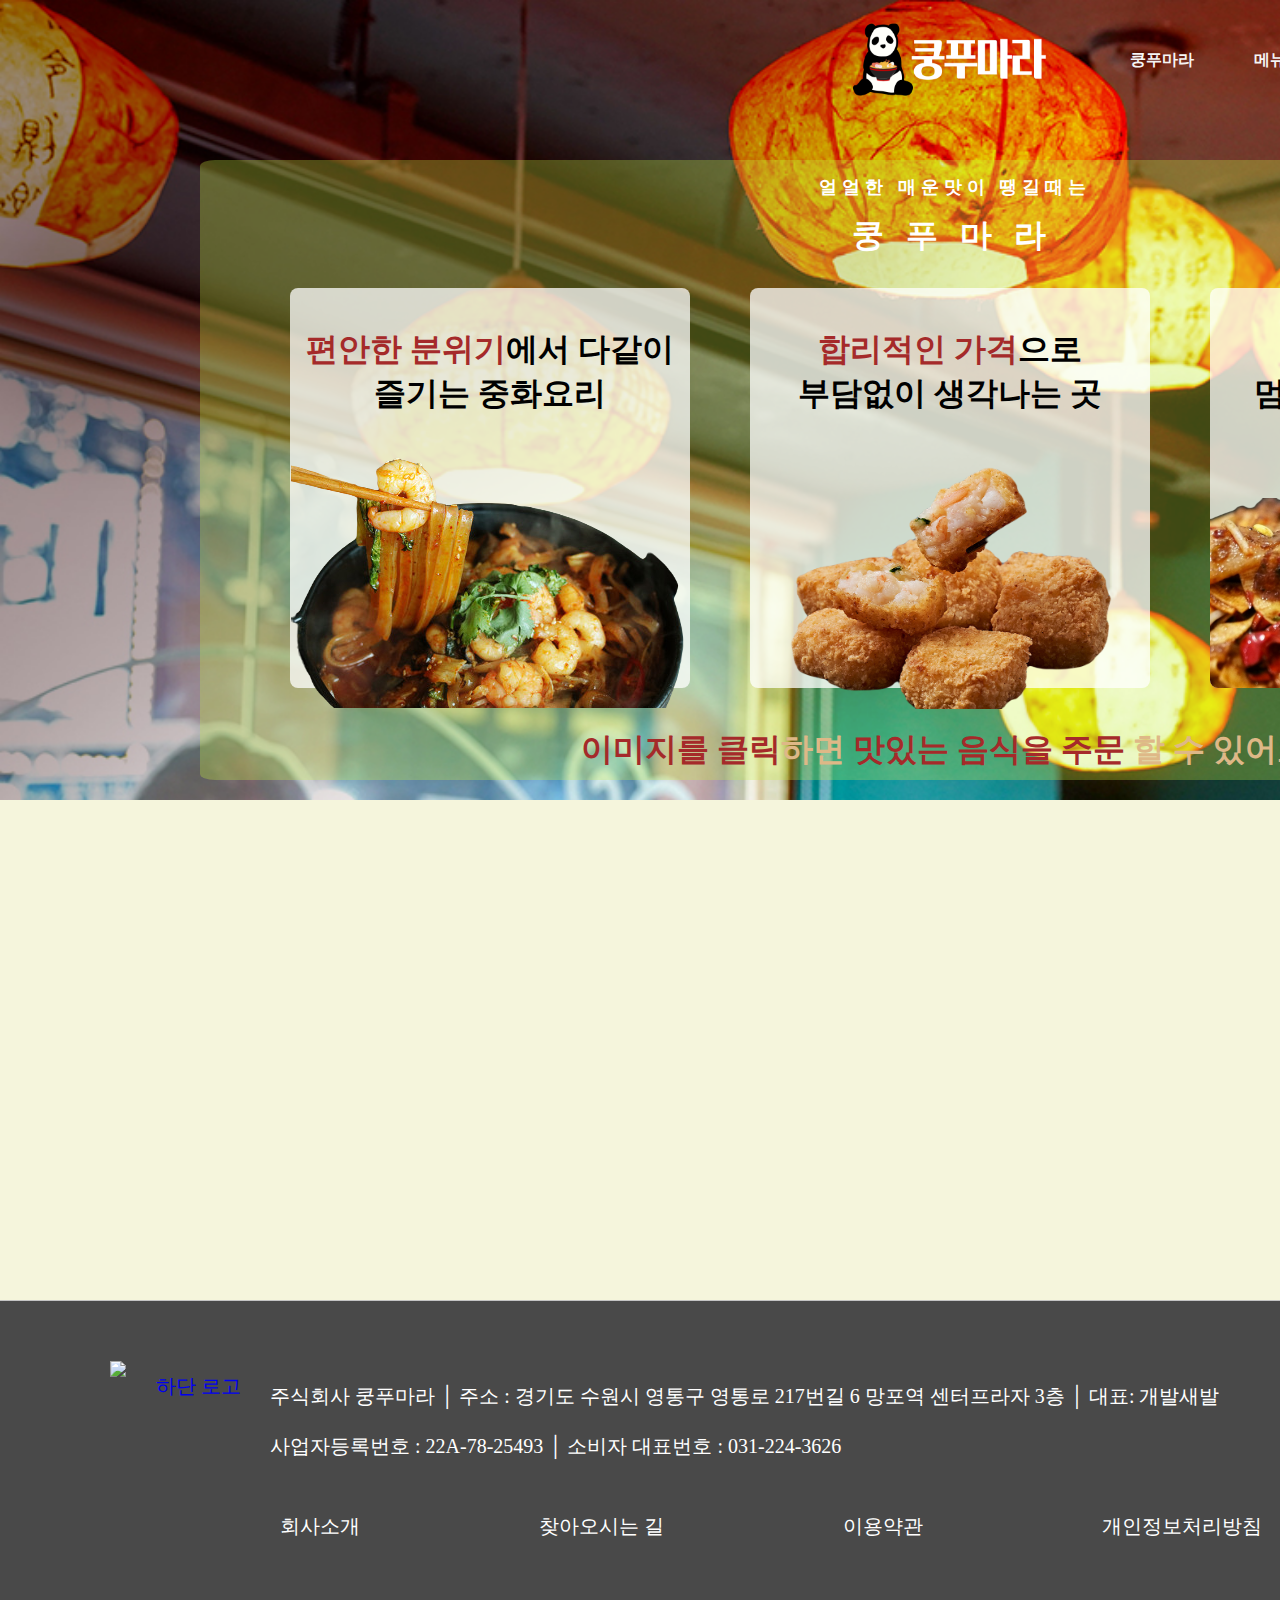
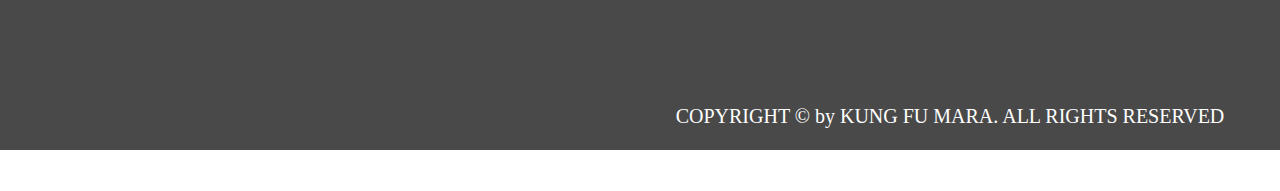
==== commit 9a7b44dc: "메뉴 이미지 추가 / 메인 박스 글자 추가" ====
--- a/index.html
+++ b/index.html
@@ -4,7 +4,7 @@
 <head>
   <meta charset="UTF-8">
   <title>얼얼~한 매운맛 쿵푸마라</title>
-  <link rel="stylesheet" type="text/css" href="./css/style.css" rel="stylesheet">
+  <link rel="stylesheet" type="text/css" href="css/style.css" rel="stylesheet">
 
 </head>
 
@@ -14,10 +14,6 @@
     <!--헤더-->
 
     <header class="header">
-
-
-
-
 
       <!--로고-->
       <div class="logo">
@@ -75,244 +71,35 @@
         <p class="p1">얼얼한 매운맛이 땡길때는</p>
         <p class="p2">쿵푸마라</p>
 
-        <div style="background-color: rgba(255, 255, 255, 0.75);" class="box1">
+        <div style="background-color: rgba(255, 255, 255, 0.75);" class="box1"
+        onclick="window.open('popup.html', 'popup', 'width=1800, height=800, location=no, status=no, scrollbars=yes');">
           <p class="p3"><span style="color:brown">편안한 분위기</span>에서 다같이<br> 즐기는 중화요리</p>
-          <img src="img/노배경.png"></a>
+          <img src="img/노배경.png">
         </div>
+      
 
-        <div style="background-color: rgba(255, 255, 255, 0.75);" class="box2">
+        <div style="background-color: rgba(255, 255, 255, 0.75);" class="box2"
+        onclick="window.open('popup.html', 'popup', 'width=1800, height=800, location=no, status=no, scrollbars=yes');">
           <p class="p3"><span style="color:brown">합리적인 가격</span>으로<br> 부담없이 생각나는 곳</p>
           <img src="img/노배경멘보샤.png">
         </div>
 
-        <div style="background-color: rgba(255, 255, 255, 0.75);" class="box3">
+        <div style="background-color: rgba(255, 255, 255, 0.75);" class="box3"
+        onclick="window.open('popup.html', 'popup', 'width=1800, height=800, location=no, status=no, scrollbars=yes');">
           <p class="p3">맛있게 얼얼한<br>멈출수 없는 <span style="color:brown">마라의 맛</span></p>
           <img src="img/노배경얼얼.png">
         </div>
 
-
+        <p class="p4"><span style="color:brown">이미지를 클릭</span>하면 <span style="color:brown">맛있는 음식을 주문</span> 할 수 있어요!</p>
 
       </div>
 
-
     </header>
-    <div class="box">
-      <!--탭 메뉴 부분-->
-      <div class="tabMenu">
-        <input type="radio" id="maindish" name="tab" checked>
-        <input type="radio" id="side" name="tab">
-        <input type="radio" id="drink" name="tab">
-
-        <section class="buttons">
-          <label for="maindish">메인 메뉴</label>
-          <label for="side">사이드 메뉴</label>
-          <label for="drink">음료수</label>
-        </section>
-
-        <div class="tabContent">
-          <ul>
-            <li class="item">
-              <div class="product">
-                <img src="img/메뉴 마라탕.png">
-                <div class="caption">
-                  <h2 id="mainName1">마라탕</h2>
-                  <p id="mainPrice1">8,000원</p>
-                  <div class="but">
-                    <button onclick="sub1('a',8000);">-</button>
-                    <p>수량</p>
-                    <button onclick="add1('a',8000);">+</button>
-                  </div>
-                </div>
-              </div>
-            </li>
-            <li class="item">
-              <div class="product">
-                <img src="img/메뉴 마라샹궈.png">
-                <div class="caption">
-                  <h2 id="mainName2">마라샹궈</h2>
-                  <p id="mainPrice2">10,000원</p>
-                  <div class="but">
-                    <button onclick="sub2('b',10000);">-</button>
-                    <p>수량</p>
-                    <button onclick="add2('b',10000);">+</button>
-                  </div>
-                </div>
-              </div>
-            </li>
-            <li class="item">
-              <div class="product">
-                <img src="img/메뉴 로제마라탕.png">
-                <div class="caption">
-                  <h2 id="mainName3">로제 마라탕</h2>
-                  <p id="mainPrice3">9,000원</p>
-                  <div class="but">
-                    <button onclick="sub3('c',9000);">-</button>
-                    <p>수량</p>
-                    <button onclick="add3('c',9000);">+</button>
-                  </div>
-                </div>
-              </div>
-            </li>
-            <li class="item">
-              <div class="product">
-                <img src="img/메뉴 로제마라샹궈.png">
-                <div class="caption">
-                  <h2 id="mainName4">로제 마라샹궈</h2>
-                  <p id="mainPrice4">11,000원</p>
-                  <div class="but">
-                    <button onclick="sub4('d',11000);">-</button>
-                    <p>수량</p>
-                    <button onclick="add4('d',11000);">+</button>
-                  </div>
-                </div>
-              </div>
-            </li>
-          </ul>
-        </div>
-        <div class="tabContent">
-          <ul>
-            <li class="item">
-              <div class="product">
-                <img src="img/메뉴 통새우꿔바로우.png">
-                <div class="caption">
-                  <h2 id="sideName1">통새우 꿔바로우</h2>
-                  <p id="sidePrice1">6,000원</p>
-                  <div class="but">
-                    <button onclick="sub5('e',6000);">-</button>
-                    <p>수량</p>
-                    <button onclick="add5('e',6000);">+</button>
-                  </div>
-                </div>
-              </div>
-            </li>
-            <li class="item">
-              <div class="product">
-                <img src="img/메뉴 통새우크림꿔바로우.png">
-                <div class="caption">
-                  <h2 id="sideName2">크림 꿔바로우</h2>
-                  <p id="sidePrice2">7,000원</p>
-                  <div class="but">
-                    <button onclick="sub6('f',7000);">-</button>
-                    <p>수량</p>
-                    <button onclick="add6('f',7000);">+</button>
-                  </div>
-                </div>
-              </div>
-            </li>
-            <li class="item">
-              <div class="product">
-                <img src="img/메뉴 마라갈비만두.png">
-                <div class="caption">
-                  <h2 id="sideName3">마라 갈비만두</h2>
-                  <p id="sidePrice3">6,500원</p>
-                  <div class="but">
-                    <button onclick="sub7('g',6500);">-</button>
-                    <p>수량</p>
-                    <button onclick="add7('g',6500);">+</button>
-                  </div>
-                </div>
-              </div>
-            </li>
-            <li class="item">
-              <div class="product">
-                <img src="img/메뉴 마라주먹밥.png">
-                <div class="caption">
-                  <h2 id="sideName4">마라 주먹밥</h2>
-                  <p id="sidePrice4">5,000원</p>
-                  <div class="but">
-                    <button onclick="sub8('h',5000);">-</button>
-                    <p>수량</p>
-                    <button onclick="add8('h',5000);">+</button>
-                  </div>
-                </div>
-              </div>
-            </li>
-          </ul>
-        </div>
-        <div class="tabContent">
-          <ul>
-            <li class="item">
-              <div class="product">
-                <img src="img/연태고량주.png">
-                <div class="caption">
-                  <h2 id="drinkName1">연태 고량주</h2>
-                  <p id="drinkPrice1">8,000원</p>
-                  <div class="but">
-                    <button onclick="sub9('i',8000);">-</button>
-                    <p>수량</p>
-                    <button onclick="add9('i',8000);">+</button>
-                  </div>
-                </div>
-              </div>
-            </li>
-            <li class="item">
-              <div class="product">
-                <img src="img/칭따오.png">
-                <div class="caption">
-                  <h2 id="drinkName2">칭따오</h2>
-                  <p id="drinkPrice2">6,000원</p>
-                  <div class="but">
-                    <button onclick="sub10('j',6000);">-</button>
-                    <p>수량</p>
-                    <button onclick="add10('j',6000);">+</button>
-                  </div>
-                </div>
-              </div>
-            </li>
-            <li class="item">
-              <div class="product">
-                <img src="img/소주.png">
-                <div class="caption">
-                  <h2 id="drinkName3">소주</h2>
-                  <p id="drinkPrice3">5,000원</p>
-                  <div class="but">
-                    <button onclick="sub11('k',5000);">-</button>
-                    <p>수량</p>
-                    <button onclick="add11('k',5000);">+</button>
-                  </div>
-                </div>
-              </div>
-            </li>
-            <li class="item">
-              <div class="product">
-                <img src="img/콜라.png">
-                <div class="caption">
-                  <h2 id="drinkName4">콜라</h2>
-                  <p id="drinkPrice4">2,000원</p>
-                  <div class="but">
-                    <button onclick="sub12('l',2000);">-</button>
-                    <p>수량</p>
-                    <button onclick="add12('l',2000);">+</button>
-                  </div>
-                </div>
-              </div>
-            </li>
-          </ul>
-        </div>
-      </div>
-      <div class="result">
-        <h3>주문 내역</h3>
-        <form class="frm" action="">
-          <div id="msg1"></div>
-          <div id="msg2"></div>
-          <div id="msg3"></div>
-          <div id="msg4"></div>
-          <div id="msg5"></div>
-          <div id="msg6"></div>
-          <div id="msg7"></div>
-          <div id="msg8"></div>
-          <div id="msg9"></div>
-          <div id="msg10"></div>
-          <div id="msg11"></div>
-          <div id="msg12"></div>
-        </form>
-        <div id="total"></div>
-        <button class="reset" onclick="reset();">초기화</button>
-      </div>
+  
+    
+    <div class="order">
+    
     </div>
-    <script src="js/script.js"></script>
-
-
 
     <footer>
       <div class="snowflakes" aria-hidden="true">
--- a/css/style.css
+++ b/css/style.css
@@ -1,13 +1,11 @@
-*{
+* {
   text-align: center;
   margin: 0;
-padding: 0;
-list-style:none;
-box-sizing: border-box;
-font-family: 'Cafe24Dangdanghae';
-}
-
-
+  padding: 0;
+  list-style: none;
+  box-sizing: border-box;
+  font-family: 'Cafe24Dangdanghae';
+}
 
 @font-face {
   font-family: 'Cafe24Dangdanghae';
@@ -16,157 +14,158 @@
   font-style: normal;
 }
 
-
 /*눈내리기 css*/
-        /* customizable snowflake styling */
-        .snowflake {
-          color: #fff;
-          font-size: 1em;
-          font-family: Arial, sans-serif;
-          text-shadow: 0 0 2.5px #000;
-        }
-        
-        @-webkit-keyframes snowflakes-fall{0%{top:-10%}100%{top:100%}}
-        @-webkit-keyframes snowflakes-shake{0%,100%{-webkit-transform:translateX(0);transform:translateX(0)}50%{-webkit-transform:translateX(80px);transform:translateX(80px)}}
-        @keyframes snowflakes-fall{0%{top:-10%}100%{top:100%}}
-        @keyframes snowflakes-shake{0%,100%{transform:translateX(0)}50%{transform:translateX(80px)}}
-        .snowflake{position:fixed;top:-10%;z-index:9999;
-          -webkit-user-select:none;
-          -moz-user-select:none;
-          -ms-user-select:none;user-select:none;cursor:default;
-          -webkit-animation-name:snowflakes-fall,snowflakes-shake;
-          -webkit-animation-duration:10s,3s;
-          -webkit-animation-timing-function:linear,ease-in-out;
-          -webkit-animation-iteration-count:infinite,infinite;
-          -webkit-animation-play-state:running,running;
-          animation-name:snowflakes-fall,snowflakes-shake;
-          animation-duration:10s,3s;
-          animation-timing-function:linear,ease-in-out;
-          animation-iteration-count:infinity;
-          animation-play-state:running,running}
-        .snowflake:nth-of-type(0){left:1%;
-          -webkit-animation-delay:0s,0s;
-          animation-delay:0s,0s}
-        .snowflake:nth-of-type(1){left:10%;
-          -webkit-animation-delay:1s,1s;
-          animation-delay:1s,1s}
-        .snowflake:nth-of-type(2){left:20%;
-          -webkit-animation-delay:6s,.5s;
-          animation-delay:6s,.5s}
-        .snowflake:nth-of-type(3){left:30%;
-          -webkit-animation-delay:4s,2s;
-          animation-delay:4s,2s}
-        .snowflake:nth-of-type(4){left:40%;
-          -webkit-animation-delay:2s,2s;
-          animation-delay:2s,2s}
-        .snowflake:nth-of-type(5){left:50%;
-          -webkit-animation-delay:8s,3s;
-          animation-delay:8s,3s}
-        .snowflake:nth-of-type(6){left:60%;
-          -webkit-animation-delay:6s,2s;
-          animation-delay:6s,2s}
-        .snowflake:nth-of-type(7){left:70%;
-          -webkit-animation-delay:2.5s,1s;
-          animation-delay:2.5s,1s}
-        .snowflake:nth-of-type(8){left:80%;
-          -webkit-animation-delay:1s,0s;
-          animation-delay:1s,0s}
-        .snowflake:nth-of-type(9){left:90%;
-          -webkit-animation-delay:3s,1.5s;
-          animation-delay:3s,1.5s}
-        .snowflake:nth-of-type(10){left:25%;
-          -webkit-animation-delay:2s,0s;
-          animation-delay:2s,0s}
-        .snowflake:nth-of-type(11){left:65%;
-          -webkit-animation-delay:4s,2.5s;
-          animation-delay:4s,2.5s}
-
-a{
-text-decoration:none;
-display:block;
-}
-footer {
-                     
-  height : 450px;
-  width: 100%;
-  background-color: #000000b6;
-  bottom: 0px;
-  border-top: 1px solid #c4c4c4;
-  padding-top: 15px;
-  font-size: 20px;
-  /* text-align: center; */
-  display:inline-block;
-  vertical-align:top;
-  line-height: 50px;
-}
-.topfooter {
-  height : 350px;
-  margin-top: 25px;
-
-}
-.bottomfooter {
-  height : 100px;
-  color: #ffffff;
-  padding-bottom: 40px;
-
-}
-
-.ftdiv {
-  display: flex;
-	flex-direction: row;
-	justify-content: space-around;
-	width:80%;
-	margin:0 auto;
-}
-
-.ftdiv a {color: #ffffff;
- 
-}
-.ftdiv > a:hover {
-  color: #a19f9f;
-}
-
-.ftlogo {
-  display:flex; justify-content:center; align-items: center; color: #ffffff;
-}
-.ftlogo p {
-  float: left;
-  width: 80%;
-  text-align: left;
-  line-height: 30px;
-}
-.ftlogo img{
-  width: 130px;
-  height: 160px;
-  padding-top: 20px;
-  padding-bottom: 20px;
-  float: left;
-}
-div.clickEffect{
+/* customizable snowflake styling */
+.snowflake {
+  color: #fff;
+  font-size: 1em;
+  font-family: Arial, sans-serif;
+  text-shadow: 0 0 2.5px #000;
+}
+
+@-webkit-keyframes snowflakes-fall {
+  0% {
+    top: -10%
+  }
+
+  100% {
+    top: 100%
+  }
+}
+
+@-webkit-keyframes snowflakes-shake {
+
+  0%,
+  100% {
+    -webkit-transform: translateX(0);
+    transform: translateX(0)
+  }
+
+  50% {
+    -webkit-transform: translateX(80px);
+    transform: translateX(80px)
+  }
+}
+
+@keyframes snowflakes-fall {
+  0% {
+    top: -10%
+  }
+
+  100% {
+    top: 100%
+  }
+}
+
+@keyframes snowflakes-shake {
+
+  0%,
+  100% {
+    transform: translateX(0)
+  }
+
+  50% {
+    transform: translateX(80px)
+  }
+}
+
+.snowflake {
   position: fixed;
-  box-sizing: border-box;
-  border-style: solid;
-  border-color: red;
-  border-radius: 50%;
-  animation:clickEffect 0.4s ease-out;
-  z-index:99999;
-}
-@keyframes clickEffect{
-  0%{
-    opacity: 1;
-    width: 0.5em;
-    height: 0.5em;
-    margin: -0.25em;
-    border-width: 0.5em;
-  }
-  100%{
-    opacity: 0.2;
-    width: 15em; height:15em;
-    margin: -7.5em;
-    border-width: 0.03em;
-  }
-}
-
+  top: -10%;
+  z-index: 9999;
+  -webkit-user-select: none;
+  -moz-user-select: none;
+  -ms-user-select: none;
+  user-select: none;
+  cursor: default;
+  -webkit-animation-name: snowflakes-fall, snowflakes-shake;
+  -webkit-animation-duration: 10s, 3s;
+  -webkit-animation-timing-function: linear, ease-in-out;
+  -webkit-animation-iteration-count: infinite, infinite;
+  -webkit-animation-play-state: running, running;
+  animation-name: snowflakes-fall, snowflakes-shake;
+  animation-duration: 10s, 3s;
+  animation-timing-function: linear, ease-in-out;
+  animation-iteration-count: infinity;
+  animation-play-state: running, running
+}
+
+.snowflake:nth-of-type(0) {
+  left: 1%;
+  -webkit-animation-delay: 0s, 0s;
+  animation-delay: 0s, 0s
+}
+
+.snowflake:nth-of-type(1) {
+  left: 10%;
+  -webkit-animation-delay: 1s, 1s;
+  animation-delay: 1s, 1s
+}
+
+.snowflake:nth-of-type(2) {
+  left: 20%;
+  -webkit-animation-delay: 6s, .5s;
+  animation-delay: 6s, .5s
+}
+
+.snowflake:nth-of-type(3) {
+  left: 30%;
+  -webkit-animation-delay: 4s, 2s;
+  animation-delay: 4s, 2s
+}
+
+.snowflake:nth-of-type(4) {
+  left: 40%;
+  -webkit-animation-delay: 2s, 2s;
+  animation-delay: 2s, 2s
+}
+
+.snowflake:nth-of-type(5) {
+  left: 50%;
+  -webkit-animation-delay: 8s, 3s;
+  animation-delay: 8s, 3s
+}
+
+.snowflake:nth-of-type(6) {
+  left: 60%;
+  -webkit-animation-delay: 6s, 2s;
+  animation-delay: 6s, 2s
+}
+
+.snowflake:nth-of-type(7) {
+  left: 70%;
+  -webkit-animation-delay: 2.5s, 1s;
+  animation-delay: 2.5s, 1s
+}
+
+.snowflake:nth-of-type(8) {
+  left: 80%;
+  -webkit-animation-delay: 1s, 0s;
+  animation-delay: 1s, 0s
+}
+
+.snowflake:nth-of-type(9) {
+  left: 90%;
+  -webkit-animation-delay: 3s, 1.5s;
+  animation-delay: 3s, 1.5s
+}
+
+.snowflake:nth-of-type(10) {
+  left: 25%;
+  -webkit-animation-delay: 2s, 0s;
+  animation-delay: 2s, 0s
+}
+
+.snowflake:nth-of-type(11) {
+  left: 65%;
+  -webkit-animation-delay: 4s, 2.5s;
+  animation-delay: 4s, 2.5s
+}
+
+a {
+  text-decoration: none;
+  display: block;
+}
 
 * {
   padding: 0 auto;
@@ -174,65 +173,68 @@
 
 /*헤더*/
 .header {
-  width: 100%;
-  height: 800px; 
+  width: 1900px;
+  height: 800px;
   background-image: url("../img/배경2.jpg");
   background-position: center;
   background-size: cover;
-}
-
-  /*로고영역*/
-  .header > .logo {
-    width: 300px;
-    height: 100px;
-    text-align: center;
-    float: left;
-    margin-left: 800px;
-    margin-top: 10px;
-  }
-
-    /*로고이미지*/
-    .header > .logo > a img  {
-      width: 200px;
-      height: 80px;
-      margin-top: 10px;
-    }
-
-    
+
+}
+
+/*로고영역*/
+.header>.logo {
+  width: 300px;
+  height: 100px;
+  text-align: center;
+  float: left;
+  margin-left: 800px;
+  margin-top: 10px;
+}
+
+/*로고이미지*/
+.header>.logo>a img {
+  width: 200px;
+  height: 80px;
+  margin-top: 10px;
+}
+
 /*메뉴영역 전체*/
 nav {
-  width: 510px;
+  width: 450px;
   height: 80px;
-  margin-top: 35px;
-  margin-left: 350px;
-  position: absolute;
-  z-index: 1;
-  }
+  float: left;
+  margin-top: 30px;
+}
 
 /*메뉴*/
-.topMenu > li {
+.topMenu>li {
   list-style: none;
   float: left;
-  position: relative; /*서브메뉴 위치*/
+  position: relative;
+  /*서브메뉴 위치*/
 }
 
 /*메뉴 이름 설정*/
-.topMenu > li > a {
-  display: block; /*링크 태그 블록 스타일*/
-  color: whitesmoke; /*폰트 색상*/
-  font-weight: 600; /*폰트 굵기*/
+.topMenu>li>a {
+  display: block;
+  /*링크 태그 블록 스타일*/
+  color: whitesmoke;
+  /*폰트 색상*/
+  font-weight: 600;
+  /*폰트 굵기*/
   padding: 20px 30px;
   text-decoration: none;
 }
 
 /*메뉴 마우스오버 설정*/
-.topMenu > li > a:hover {        
+.topMenu>li>a:hover {
   color: coral;
 }
 
 /*서브메뉴*/
-.topMenu > li > ul {
-  display: none; /*서브 메뉴 처음에 안보이게 block이면 처음부터 보임*/
+.topMenu>li>ul {
+  display: none;
+  /*서브 메뉴 처음에 안보이게 block이면 처음부터 보임*/
   position: absolute;
   width: 100px;
   left: 10px;
@@ -243,37 +245,38 @@
 }
 
 /*서브메뉴 글자 위치*/
-.topMenu > li > ul > li {
+.topMenu>li>ul>li {
   padding: 10px 10px 10px 0px;
 }
 
 /*서브메뉴 스타일*/
-.topMenu > li > ul > li > a {
+.topMenu>li>ul>li>a {
   font-size: 13px;
-  padding: 1px; 
+  padding: 1px;
   color: black;
   text-decoration: none;
   font-weight: bold;
 }
 
 /*마우스오버시 서브메뉴 보임*/
-.topMenu > li:hover > ul {
-  display: block; /*none으로 하면 안보임*/
+.topMenu>li:hover>ul {
+  display: block;
+  /*none으로 하면 안보임*/
 }
 
 /*마우스오버시 서브메뉴 색깔변경*/
-.topMenu > li > ul > li > a:hover {
+.topMenu>li>ul>li>a:hover {
   color: coral;
 }
+
 
 /*sns*/
 .sns {
   width: 100px;
   height: 30px;
-  float: left;
-  position: absolute;
+  float: right;
   display: flex;
-  margin-left: 1200px;
+  margin-right: 250px;
   margin-top: 45px;
 }
 
@@ -286,9 +289,8 @@
 
   .box {
     width: 1500px;
-    height: 550px;
+    height: 620px;
     background-color: white;
-    --opacity: 0.7;
     position: absolute;
     margin-top: 160px;
     margin-left: 200px;
@@ -342,6 +344,14 @@
       margin-top: 40px;
     }
 
+    .box > .p4 {
+      color: burlywood;
+      margin-top: 470px;
+      font-weight: bold;
+      font-size: xx-large;
+
+    }
+
 
 
 
@@ -447,169 +457,280 @@
     }
     
 
-
-
-    /*탭 메뉴 부분*/
-    input:nth-of-type(1) {
-      display: none;
-    }
-  
-    input:nth-of-type(1) ~ div:nth-of-type(1) {
-      display: none;
-    }
-  
-    input:nth-of-type(1):checked ~ div:nth-of-type(1) {
-      display: block;
-    }
-  
-    /*두번째탭*/
-    input:nth-of-type(2) {
-      display: none;
-    }
-  
-    input:nth-of-type(2) ~ div:nth-of-type(2) {
-      display: none;
-    }
-  
-    input:nth-of-type(2):checked ~ div:nth-of-type(2) {
-      display: block;
-    }
-  
-    /*세번째탭*/
-    input:nth-of-type(3) {
-      display: none;
-    }
-  
-    input:nth-of-type(3) ~ div:nth-of-type(3) {
-      display: none;
-    }
-  
-    input:nth-of-type(3):checked ~ div:nth-of-type(3) {
-      display: block;
-    }
-  
-    /*탭 모양 구성*/
-    .tabMenu .buttons {
-      overflow: hidden;
-    }
-  
-    .tabMenu .buttons label {
-      display: block;
-      /*수평정렬*/
-      width: 100px;
-      height: 50px;
-      line-height: 40px;
-      text-align: center;
-      box-sizing: border-box;
-      /*테두리 지정*/
-      border-radius: 50%;
-      background-color: white;
-      color: black;
-      float: left;
-      margin-left: 115px;
-    }
-    .tabMenu .buttons label:hover {
-      scale: 1.1;
-    }
-  
-    input:nth-of-type(1):checked ~ section.buttons > label:nth-of-type(1) {
-      background-color: #ddd;
-      color: black;
-    }
-  
-    input:nth-of-type(2):checked ~ section.buttons > label:nth-of-type(2) {
-      background-color: #ddd;
-      color: black;
-    }
-  
-    input:nth-of-type(3):checked ~ section.buttons > label:nth-of-type(3) {
-      background-color: #ddd;
-      color: black;
-    }
-    .tabMenu {
-      float: left;
-      width: 800px;
-      height: 600px;
-      border: 2px solid black;
-      float: left;
-      margin-left: 200px;
-      border-radius: 2%;
-    }   
-
-    .tabContent {
-        /*탭 내용 스타일 부분*/
-        display: none;
-        
-        /*이미지 가로 배치*/
-        display: inline;
-      }
-      .tabContent ul li {
-        list-style: none;
-      }
-  
-      .tabContent ul li .product {
-        position: relative;
-        overflow: hidden;
-        width: 170px;
-        height: 170px;
-        float: left;
-        margin: 50px 50px 50px 100px;
-      }
-  
-      .tabContent ul li .product img {
-        width: 170px;
-        height: 170px;
-        z-index: 1;
-      }
-  
-      .tabContent ul li .product .caption {
-        position: absolute;
-        width: 170px;
-        height: 170px;
-        background-color: rgba(0, 0, 0, 0.6);
-        opacity: 0;
-        transition: all 0.8s ease-in-out;
-        z-index: 10;
-        text-align: center;
-      }
-  
-      .tabContent ul li .product:hover .caption {
-        opacity: 1;
-        transform: translateY(-174px);
-      }
-      .tabContent ul li .product .caption .but {
-        margin-left: 40px;
-        display: flex;
-      }
-      .tabContent ul li .product .caption .but button {
-        margin: 5px;
-        width: 20px;
-      }
-  
-      .caption h2 {
-        color: #fff;
-        text-align: center;
-        margin-top: 55px;
-      }
-      .caption p {
-        color: #fff;
-        text-align: center;
-      }
-
-      .result {
-        width: 400px;
-        height: 600px;
-        border: 2px solid black;
-        float: left;
-        margin-left: 250px;
-        border-radius: 2%;
-      }
-      
-      .result h3 {
-        line-height: 180px;
-      }
-      
-      .result div {
-        line-height: 350%;
-      }
-      +/*탭 메뉴 부분*/
+input:nth-of-type(1) {
+  display: none;
+}
+
+input:nth-of-type(1)~div:nth-of-type(1) {
+  display: none;
+}
+
+input:nth-of-type(1):checked~div:nth-of-type(1) {
+  display: block;
+}
+
+/*두번째탭*/
+input:nth-of-type(2) {
+  display: none;
+}
+
+input:nth-of-type(2)~div:nth-of-type(2) {
+  display: none;
+}
+
+input:nth-of-type(2):checked~div:nth-of-type(2) {
+  display: block;
+}
+
+/*세번째탭*/
+input:nth-of-type(3) {
+  display: none;
+}
+
+input:nth-of-type(3)~div:nth-of-type(3) {
+  display: none;
+}
+
+input:nth-of-type(3):checked~div:nth-of-type(3) {
+  display: block;
+}
+
+/*탭 모양 구성*/
+.tabMenu .buttons {
+  overflow: hidden;
+}
+
+.tabMenu .buttons label {
+  display: block;
+  /*수평정렬*/
+  width: 100px;
+  height: 50px;
+  line-height: 40px;
+  text-align: center;
+  box-sizing: border-box;
+  /*테두리 지정*/
+  border-radius: 50%;
+  background-color: white;
+  color: black;
+  float: left;
+  margin-left: 115px;
+}
+
+.tabMenu .buttons label:hover {
+  scale: 1.1;
+}
+
+input:nth-of-type(1):checked~section.buttons>label:nth-of-type(1) {
+  background-color: #ddd;
+  color: black;
+}
+
+input:nth-of-type(2):checked~section.buttons>label:nth-of-type(2) {
+  background-color: #ddd;
+  color: black;
+}
+
+input:nth-of-type(3):checked~section.buttons>label:nth-of-type(3) {
+  background-color: #ddd;
+  color: black;
+}
+
+.tabMenu {
+  width: 800px;
+  height: 600px;
+  border: 2px solid black;
+  float: left;
+  border-radius: 2%;
+  margin-left: 150px;
+}
+
+.tabContent {
+  /*탭 내용 스타일 부분*/
+  display: none;
+
+  /*이미지 가로 배치*/
+  display: inline;
+}
+
+.tabContent ul li {
+  list-style: none;
+}
+
+.tabContent ul li .product {
+  position: relative;
+  overflow: hidden;
+  width: 170px;
+  height: 170px;
+  float: left;
+  margin: 50px 50px 50px 100px;
+}
+
+.tabContent ul li .product img {
+  width: 170px;
+  height: 170px;
+  z-index: 1;
+}
+
+.tabContent ul li .product .caption {
+  position: absolute;
+  width: 170px;
+  height: 170px;
+  background-color: rgba(0, 0, 0, 0.6);
+  opacity: 0;
+  transition: all 0.5s ease-in-out;
+  z-index: 10;
+  text-align: center;
+}
+
+.tabContent ul li .product:hover .caption {
+  opacity: 1;
+  transform: translateY(-174px);
+}
+
+.tabContent ul li .product .caption .but {
+  margin-left: 40px;
+  display: flex;
+}
+
+.tabContent ul li .product .caption .but button {
+  margin: 5px;
+  width: 20px;
+}
+
+.caption h2 {
+  color: #fff;
+  text-align: center;
+  margin-top: 55px;
+}
+
+.caption p {
+  color: #fff;
+  text-align: center;
+}
+
+.result {
+  width: 400px;
+  height: 600px;
+  border: 2px solid black;
+  float: left;
+  margin-left: 250px;
+  border-radius: 2%;
+  overflow: auto;
+}
+
+.result h3 {
+  line-height: 150px;
+}
+
+.result div {
+  line-height: 350%;
+}
+
+.main_box {
+  width: 1900px;
+  height: 600px;
+}
+
+.pop {
+  width: 100px;
+  height: 50px;
+}
+
+.order {
+  height: 500px;
+  background-color: beige;
+}
+
+footer {
+  height: 450px;
+  width: 1900px;
+  background-color: #000000b6;
+  bottom: 0px;
+  border-top: 1px solid #c4c4c4;
+  padding-top: 15px;
+  font-size: 20px;
+  /* text-align: center; */
+  display: inline-block;
+  vertical-align: top;
+  line-height: 50px;
+}
+
+.topfooter {
+  height: 350px;
+  margin-top: 25px;
+
+}
+
+.bottomfooter {
+  height: 100px;
+  color: #ffffff;
+  padding-bottom: 40px;
+
+}
+
+.ftdiv {
+  display: flex;
+  flex-direction: row;
+  justify-content: space-around;
+  width: 80%;
+  margin: 0 auto;
+}
+
+.ftdiv a {
+  color: #ffffff;
+
+}
+
+.ftdiv>a:hover {
+  color: #a19f9f;
+}
+
+.ftlogo {
+  display: flex;
+  justify-content: center;
+  align-items: center;
+  color: #ffffff;
+}
+
+.ftlogo p {
+  float: left;
+  width: 80%;
+  text-align: left;
+}
+
+.ftlogo img {
+  width: 160px;
+  height: 160px;
+  padding-top: 20px;
+  padding-bottom: 20px;
+  float: left;
+}
+
+div.clickEffect {
+  position: fixed;
+  box-sizing: border-box;
+  border-style: solid;
+  border-color: red;
+  border-radius: 50%;
+  animation: clickEffect 0.4s ease-out;
+  z-index: 99999;
+}
+
+@keyframes clickEffect {
+  0% {
+    opacity: 1;
+    width: 0.5em;
+    height: 0.5em;
+    margin: -0.25em;
+    border-width: 0.5em;
+  }
+
+  100% {
+    opacity: 0.2;
+    width: 15em;
+    height: 15em;
+    margin: -7.5em;
+    border-width: 0.03em;
+  }
+}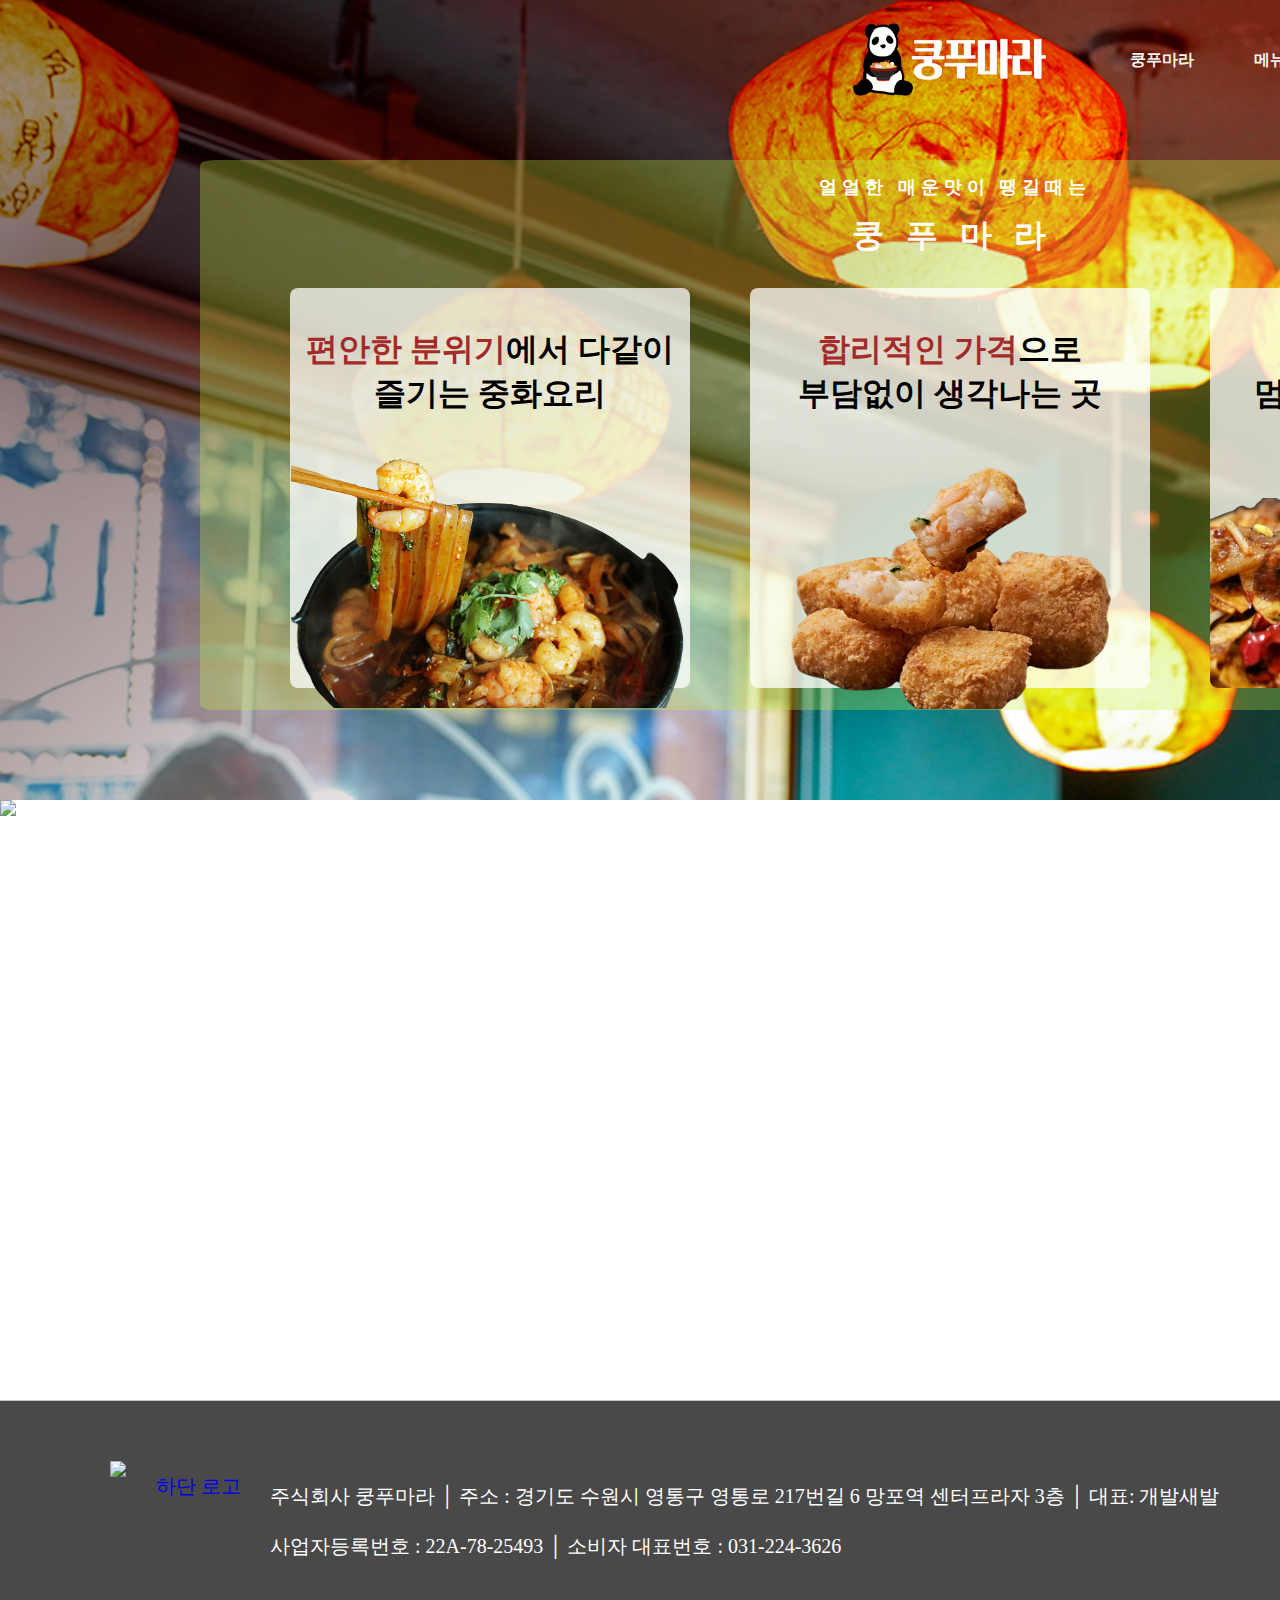
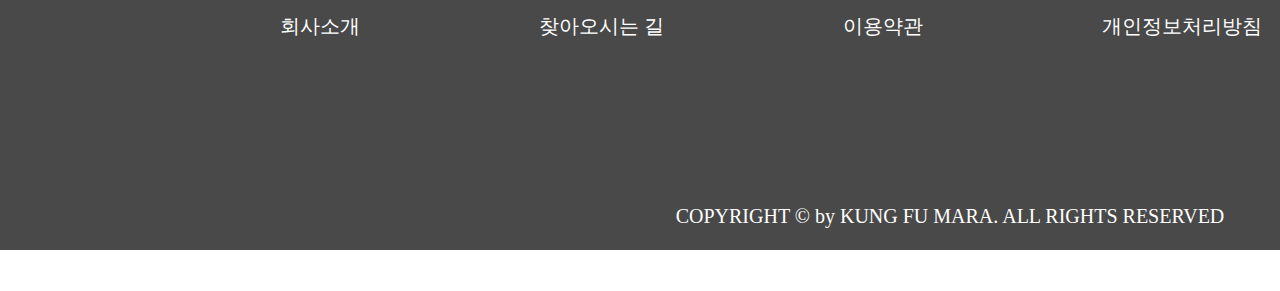
==== commit 198853d8: "합본1" ====
--- a/index.html
+++ b/index.html
@@ -5,26 +5,21 @@
   <meta charset="UTF-8">
   <title>얼얼~한 매운맛 쿵푸마라</title>
   <link rel="stylesheet" type="text/css" href="css/style.css" rel="stylesheet">
-
 </head>
 
 <body>
-
   <div class="container">
     <!--헤더-->
 
     <header class="header">
-
       <!--로고-->
       <div class="logo">
         <a href="index.html"><img src="img/가로화이트1.png"></a>
       </div>
 
-
       <!--네비게이션-->
       <nav>
         <ul class="topMenu">
-
           <li><a href="#">쿵푸마라</a>
             <ul>
               <li><a href="#">쿵푸마라</a></li>
@@ -52,9 +47,9 @@
               <li><a href="#">쿠폰</a></li>
             </ul>
           </li>
-
         </ul>
       </nav>
+
       <!--SNS-->
       <div class="sns">
         <a href="https://www.youtube.com">
@@ -65,41 +60,59 @@
           <img src="img/페이스북.png"></a>
       </div>
 
-
       <!--박스-->
       <div style="background-color: rgba(203, 241, 65, 0.3);" class="box">
         <p class="p1">얼얼한 매운맛이 땡길때는</p>
         <p class="p2">쿵푸마라</p>
 
         <div style="background-color: rgba(255, 255, 255, 0.75);" class="box1"
-        onclick="window.open('popup.html', 'popup', 'width=1800, height=800, location=no, status=no, scrollbars=yes');">
+          onclick="window.open('popup.html', 'popup', 'width=1800, height=800, location=no, status=no, scrollbars=yes');">
           <p class="p3"><span style="color:brown">편안한 분위기</span>에서 다같이<br> 즐기는 중화요리</p>
           <img src="img/노배경.png">
         </div>
-      
 
         <div style="background-color: rgba(255, 255, 255, 0.75);" class="box2"
-        onclick="window.open('popup.html', 'popup', 'width=1800, height=800, location=no, status=no, scrollbars=yes');">
+          onclick="window.open('popup.html', 'popup', 'width=1800, height=800, location=no, status=no, scrollbars=yes');">
           <p class="p3"><span style="color:brown">합리적인 가격</span>으로<br> 부담없이 생각나는 곳</p>
           <img src="img/노배경멘보샤.png">
         </div>
 
         <div style="background-color: rgba(255, 255, 255, 0.75);" class="box3"
-        onclick="window.open('popup.html', 'popup', 'width=1800, height=800, location=no, status=no, scrollbars=yes');">
+          onclick="window.open('popup.html', 'popup', 'width=1800, height=800, location=no, status=no, scrollbars=yes');">
           <p class="p3">맛있게 얼얼한<br>멈출수 없는 <span style="color:brown">마라의 맛</span></p>
           <img src="img/노배경얼얼.png">
         </div>
 
-        <p class="p4"><span style="color:brown">이미지를 클릭</span>하면 <span style="color:brown">맛있는 음식을 주문</span> 할 수 있어요!</p>
+        <p class="p4"><span style="color:brown">이미지를 클릭</span>하면 <span style="color:brown">맛있는 음식을 주문</span> 할 수 있어요!
+        </p>
+      </div>
+    </header>
 
-      </div>
-
-    </header>
-  
+    <div id="slideShow">
+      <img src="./img/배너44.png">
+      <img src="./img/배너3.png">
+      <img src="./img/배너어.png">
+      <img src="./img/배너88.png">
+      <img src="./img/배너55.png">
+    </div>
+    <script>
+      /* Step 3 이미지 슬라이드 자바스크립트 */
+      var current = 0; /* 이미지 순서 */
+      showSlides(); /* 첫번째 이미지를 보여줌 */
     
-    <div class="order">
-    
-    </div>
+      function showSlides() {
+        var slides = document.querySelectorAll("#slideShow > img");
+        for(let i = 0; i<slides.length; i++) {
+          slides[i].style.display = "none"; /* 모든 이미지 감춤 */
+        }
+        current++; /* 다음 이미지로 이동 */
+        if(current > slides.length) /* 마지막 이미지 */
+        current=1; /* 첫번째 이미지로 초기화 */
+        /* 현재 위치에 이미지 보이게 */
+        slides[current - 1].style.display = "block"; 
+        setTimeout(showSlides, 2000); /* 2초마다 showSlides() 실행 */
+      }
+    </script>
 
     <footer>
       <div class="snowflakes" aria-hidden="true">
@@ -125,9 +138,10 @@
           <img src="./img/pepper.png" width="50px" height="50px">
         </div>
       </div>
+
       <div class="topfooter">
         <div class="ftlogo">
-          <a href="#"><img src="./img/white1.png" alt="하단 로고"></a>       
+          <a href="#"><img src="./img/white1.png" alt="하단 로고"></a>
           <p>주식회사 쿵푸마라 │ 주소 : 경기도 수원시 영통구 영통로 217번길 6 망포역 센터프라자 3층 │
             대표: 개발새발<br>사업자등록번호 : 22A-78-25493 │ 소비자 대표번호 : 031-224-3626</p>
         </div>
@@ -139,11 +153,11 @@
           <a href="#">이메일무단수집거부</a>
         </div>
       </div>
+
       <div class="bottomfooter">
         COPYRIGHT © by KUNG FU MARA. ALL RIGHTS RESERVED
       </div>
     </footer>
-
 </body>
 
 </html>--- a/css/style.css
+++ b/css/style.css
@@ -1,3 +1,4 @@
+/*전체*/
 * {
   text-align: center;
   margin: 0;
@@ -7,6 +8,7 @@
   font-family: 'Cafe24Dangdanghae';
 }
 
+/*폰트*/
 @font-face {
   font-family: 'Cafe24Dangdanghae';
   src: url('https://cdn.jsdelivr.net/gh/projectnoonnu/noonfonts_2001@1.2/Cafe24Dangdanghae.woff') format('woff');
@@ -162,15 +164,6 @@
   animation-delay: 4s, 2.5s
 }
 
-a {
-  text-decoration: none;
-  display: block;
-}
-
-* {
-  padding: 0 auto;
-}
-
 /*헤더*/
 .header {
   width: 1900px;
@@ -289,7 +282,7 @@
 
   .box {
     width: 1500px;
-    height: 620px;
+    height: 550px;
     background-color: white;
     position: absolute;
     margin-top: 160px;
@@ -344,14 +337,6 @@
       margin-top: 40px;
     }
 
-    .box > .p4 {
-      color: burlywood;
-      margin-top: 470px;
-      font-weight: bold;
-      font-size: xx-large;
-
-    }
-
 
 
 
@@ -496,9 +481,20 @@
   display: block;
 }
 
+/*탭메뉴 구성*/
+.tabMenu {
+  width: 800px;
+  height: 700px;
+  border: 2px solid black;
+  float: left;
+  border-radius: 2%;
+  margin-left: 150px;
+}
+
 /*탭 모양 구성*/
 .tabMenu .buttons {
   overflow: hidden;
+  height: 100px;
 }
 
 .tabMenu .buttons label {
@@ -515,34 +511,12 @@
   color: black;
   float: left;
   margin-left: 115px;
+  margin-top: 25px;
+  border: 1px solid black;
 }
 
 .tabMenu .buttons label:hover {
   scale: 1.1;
-}
-
-input:nth-of-type(1):checked~section.buttons>label:nth-of-type(1) {
-  background-color: #ddd;
-  color: black;
-}
-
-input:nth-of-type(2):checked~section.buttons>label:nth-of-type(2) {
-  background-color: #ddd;
-  color: black;
-}
-
-input:nth-of-type(3):checked~section.buttons>label:nth-of-type(3) {
-  background-color: #ddd;
-  color: black;
-}
-
-.tabMenu {
-  width: 800px;
-  height: 600px;
-  border: 2px solid black;
-  float: left;
-  border-radius: 2%;
-  margin-left: 150px;
 }
 
 .tabContent {
@@ -557,13 +531,13 @@
   list-style: none;
 }
 
-.tabContent ul li .product {
+.tabContent ul li .product { /*상품 간격 조정 및 포지션 변경*/
   position: relative;
   overflow: hidden;
   width: 170px;
   height: 170px;
   float: left;
-  margin: 50px 50px 50px 100px;
+  margin: 20px 0px 0px 140px;
 }
 
 .tabContent ul li .product img {
@@ -596,6 +570,12 @@
 .tabContent ul li .product .caption .but button {
   margin: 5px;
   width: 20px;
+  margin-left: 10px;
+}
+.tabContent ul li .product .caption .but div {
+  color: white;
+  margin-top: 5px;
+  margin-left: 5px;
 }
 
 .caption h2 {
@@ -611,7 +591,7 @@
 
 .result {
   width: 400px;
-  height: 600px;
+  height: 700px;
   border: 2px solid black;
   float: left;
   margin-left: 250px;
@@ -629,7 +609,7 @@
 
 .main_box {
   width: 1900px;
-  height: 600px;
+  height: 700px;
 }
 
 .pop {
@@ -637,11 +617,29 @@
   height: 50px;
 }
 
-.order {
-  height: 500px;
-  background-color: beige;
-}
-
+ /*슬라이드*/
+#slideShow {
+  clear: both; /* 상위 float속성해제 */
+  /* 이미지 슬라이드 컨테이너 (div) 가로 폭 */
+  height: 600px;
+  overflow: hidden; /* 이미지가 크면 가린다 */
+  position: relative;
+  margin: 0 auto; /* 가운데 정렬 */
+}
+#slides {
+  position: absolute;
+}
+ #slides > img {
+  width: 100%; /* 가로 #slideShow 최대폭으로 */
+  float: left;
+} 
+
+a {
+  text-decoration: none;
+  display: block;
+} 
+
+/*푸터*/
 footer {
   height: 450px;
   width: 1900px;
@@ -733,4 +731,5 @@
     margin: -7.5em;
     border-width: 0.03em;
   }
-}+}
+
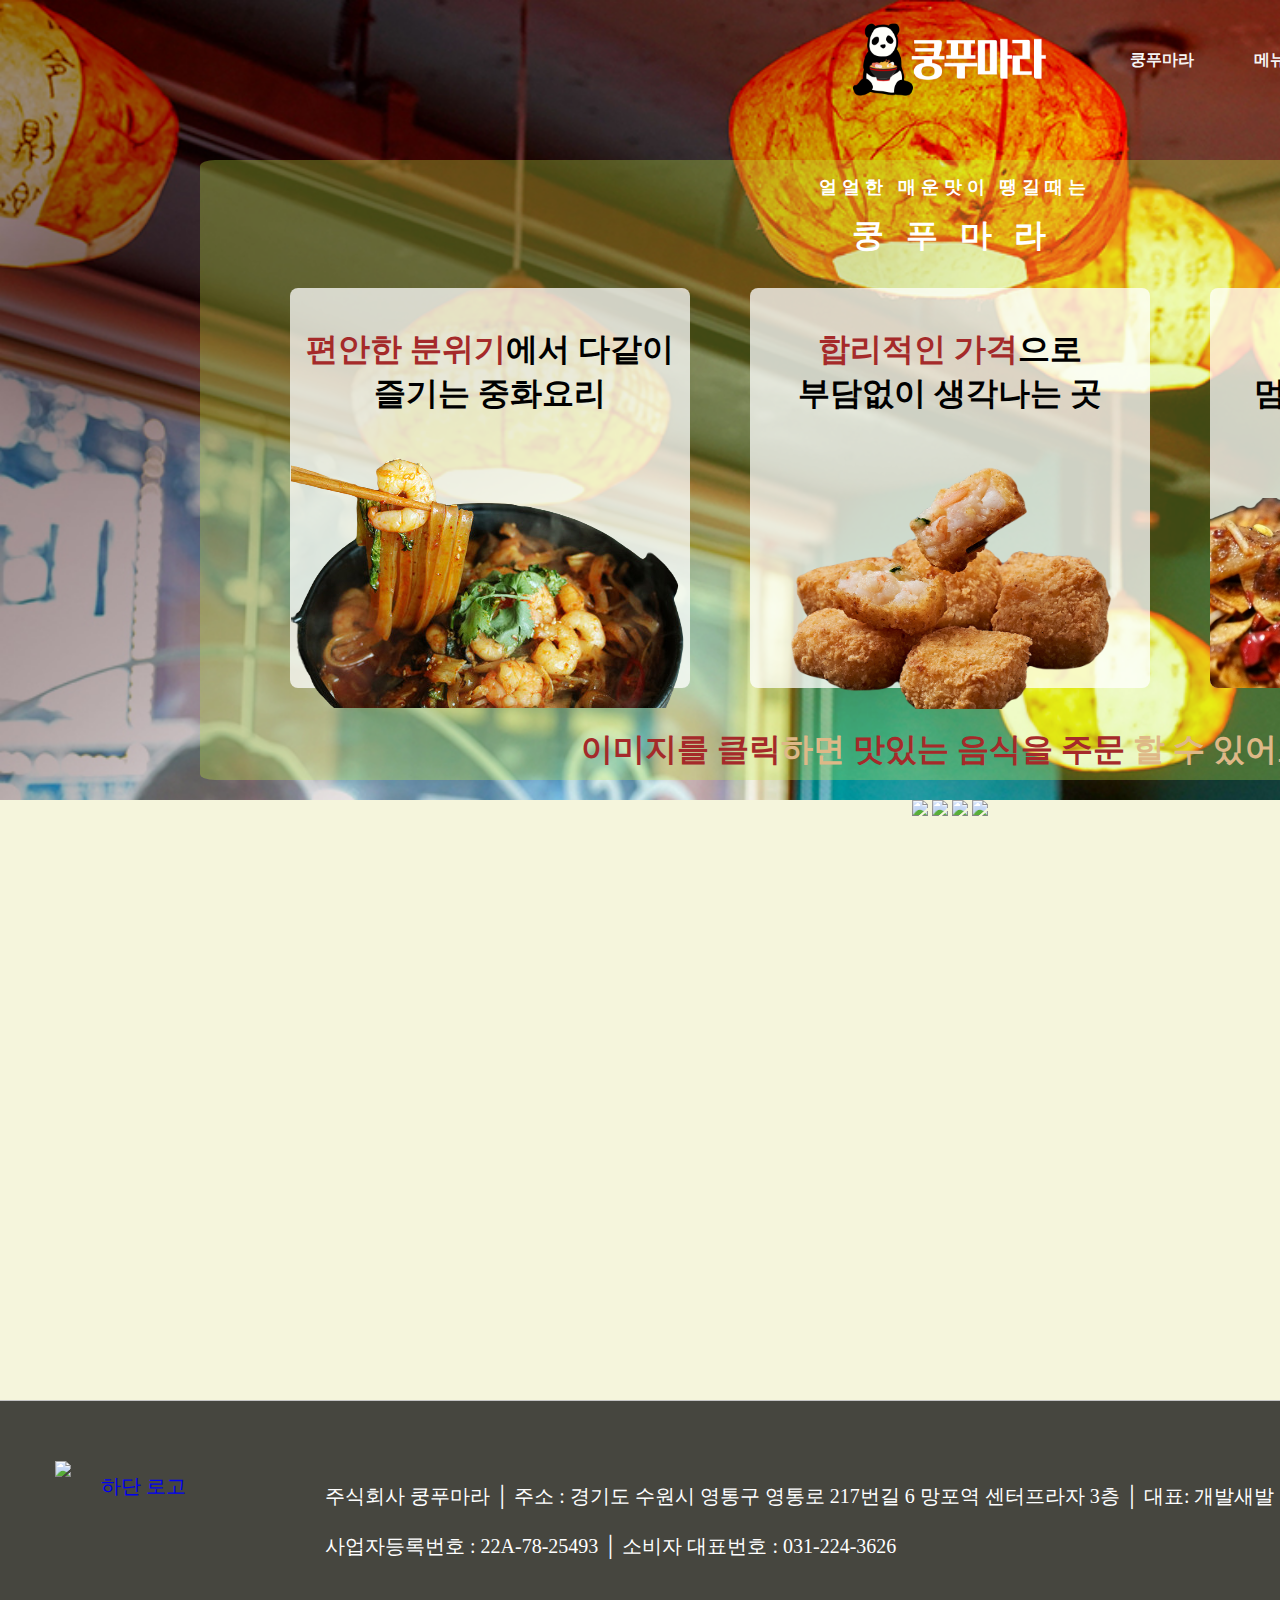
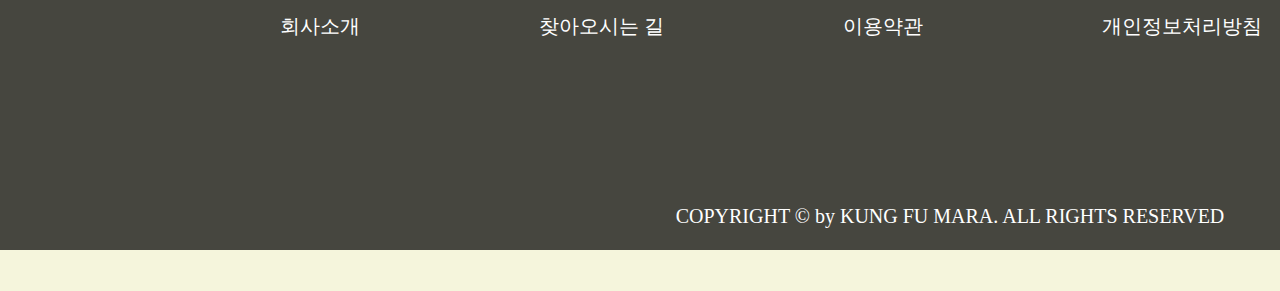
==== commit 26819dd3: "index 수정" ====
--- a/index.html
+++ b/index.html
@@ -88,32 +88,14 @@
       </div>
     </header>
 
-    <div id="slideShow">
-      <img src="./img/배너44.png">
-      <img src="./img/배너3.png">
-      <img src="./img/배너어.png">
-      <img src="./img/배너88.png">
-      <img src="./img/배너55.png">
+    <div class="main">
+      <div id="slideShow">
+        <img src="./img/배너44.png">
+        <img src="./img/배너3.png" style="height: 600px;">
+        <img src="./img/배너88.png">
+        <img src="./img/배너55.png">
+      </div>
     </div>
-    <script>
-      /* Step 3 이미지 슬라이드 자바스크립트 */
-      var current = 0; /* 이미지 순서 */
-      showSlides(); /* 첫번째 이미지를 보여줌 */
-    
-      function showSlides() {
-        var slides = document.querySelectorAll("#slideShow > img");
-        for(let i = 0; i<slides.length; i++) {
-          slides[i].style.display = "none"; /* 모든 이미지 감춤 */
-        }
-        current++; /* 다음 이미지로 이동 */
-        if(current > slides.length) /* 마지막 이미지 */
-        current=1; /* 첫번째 이미지로 초기화 */
-        /* 현재 위치에 이미지 보이게 */
-        slides[current - 1].style.display = "block"; 
-        setTimeout(showSlides, 2000); /* 2초마다 showSlides() 실행 */
-      }
-    </script>
-
     <footer>
       <div class="snowflakes" aria-hidden="true">
         <div class="snowflake">
@@ -158,6 +140,8 @@
         COPYRIGHT © by KUNG FU MARA. ALL RIGHTS RESERVED
       </div>
     </footer>
+    </div>
+    <script src="js/Mainscript.js"></script>
 </body>
 
-</html>+</html>
--- a/css/style.css
+++ b/css/style.css
@@ -1,11 +1,14 @@
 /*전체*/
 * {
   text-align: center;
-  margin: 0;
+  margin: 0 auto;
   padding: 0;
   list-style: none;
   box-sizing: border-box;
   font-family: 'Cafe24Dangdanghae';
+}
+body {
+  background-color: beige;
 }
 
 /*폰트*/
@@ -282,7 +285,7 @@
 
   .box {
     width: 1500px;
-    height: 550px;
+    height: 620px;
     background-color: white;
     position: absolute;
     margin-top: 160px;
@@ -337,6 +340,14 @@
       margin-top: 40px;
     }
 
+    .box > .p4 {
+      color: burlywood;
+      margin-top: 470px;
+      font-weight: bold;
+      font-size: xx-large;
+
+    }
+
 
 
 
@@ -485,10 +496,10 @@
 .tabMenu {
   width: 800px;
   height: 700px;
-  border: 2px solid black;
   float: left;
   border-radius: 2%;
-  margin-left: 150px;
+  margin-left: 300px;
+  margin-top: 100px;
 }
 
 /*탭 모양 구성*/
@@ -506,17 +517,19 @@
   text-align: center;
   box-sizing: border-box;
   /*테두리 지정*/
-  border-radius: 50%;
-  background-color: white;
   color: black;
   float: left;
   margin-left: 115px;
   margin-top: 25px;
-  border: 1px solid black;
+  /*글자크기*/
+  font-size: 22px;
+  border-bottom: 3px solid #d5b054;
+  box-shadow: inset 0 -1px 0 brown; /*형광펜 효과*/
 }
 
 .tabMenu .buttons label:hover {
   scale: 1.1;
+  color: brown;
 }
 
 .tabContent {
@@ -592,30 +605,93 @@
 .result {
   width: 400px;
   height: 700px;
-  border: 2px solid black;
-  float: left;
-  margin-left: 250px;
+  border: 4px ridge black;
+  float: left;
+  margin-left: 100px;
   border-radius: 2%;
   overflow: auto;
-}
-
+  margin-top: 100px;
+  background-color: #ffefb9;
+}
+/*주문화면 글자*/
 .result h3 {
   line-height: 150px;
+  font-size: xx-large;
+  letter-spacing: 0.5em; /*주문내역 글자 간격*/
 }
 
 .result div {
   line-height: 350%;
 }
-
+.orderdiv {
+  height: 410px;
+  overflow: auto;
+}
+/*주문하기 버튼*/
+.orderMenu {
+  position: relative;
+  top: 90px;
+  border: none;
+  background-color: #ffefb9;
+  font-size: 25px;
+}
+.orderMenu:hover {
+  cursor: pointer;
+  scale: 1.2;
+}
+
+.reset {
+  border: none;
+  background-color: #ffefb9;
+}
+
+/*주문화면 버튼*/
+.reset img {
+  width: 25px; height: 25px;
+}
+.reset img:hover {
+  cursor: pointer;
+  scale: 1.2;
+}
+.frm div {
+  font-size: 20px;
+}
+#total {
+  color: brown;
+  font-size: 25px;
+}
+/*주문 탭메뉴 + 주문결과 창 */
 .main_box {
   width: 1900px;
-  height: 700px;
+  height: 1000px;
+}
+.main_box .headlinebox {
+  height: 20px;
+  line-height: 120px;
+  display: flex;
+}
+.main_box .headlinebox .headline {
+  font-weight: bold;
+  font-size: 50px;
+  margin-left: 600px;
+}
+.main_box .headlinebox img{
+  position: absolute;
+  margin-top: 25px;
+  margin-left: 520px;
+  width: 70px; height: 70px;
 }
 
 .pop {
   width: 100px;
   height: 50px;
 }
+.main {
+  background-color: beige;
+  width: 1900px;
+  height: 600px
+}
+
 
  /*슬라이드*/
 #slideShow {
@@ -624,13 +700,14 @@
   height: 600px;
   overflow: hidden; /* 이미지가 크면 가린다 */
   position: relative;
-  margin: 0 auto; /* 가운데 정렬 */
+  
 }
 #slides {
   position: absolute;
 }
  #slides > img {
   width: 100%; /* 가로 #slideShow 최대폭으로 */
+  height: 600px;
   float: left;
 } 
 
